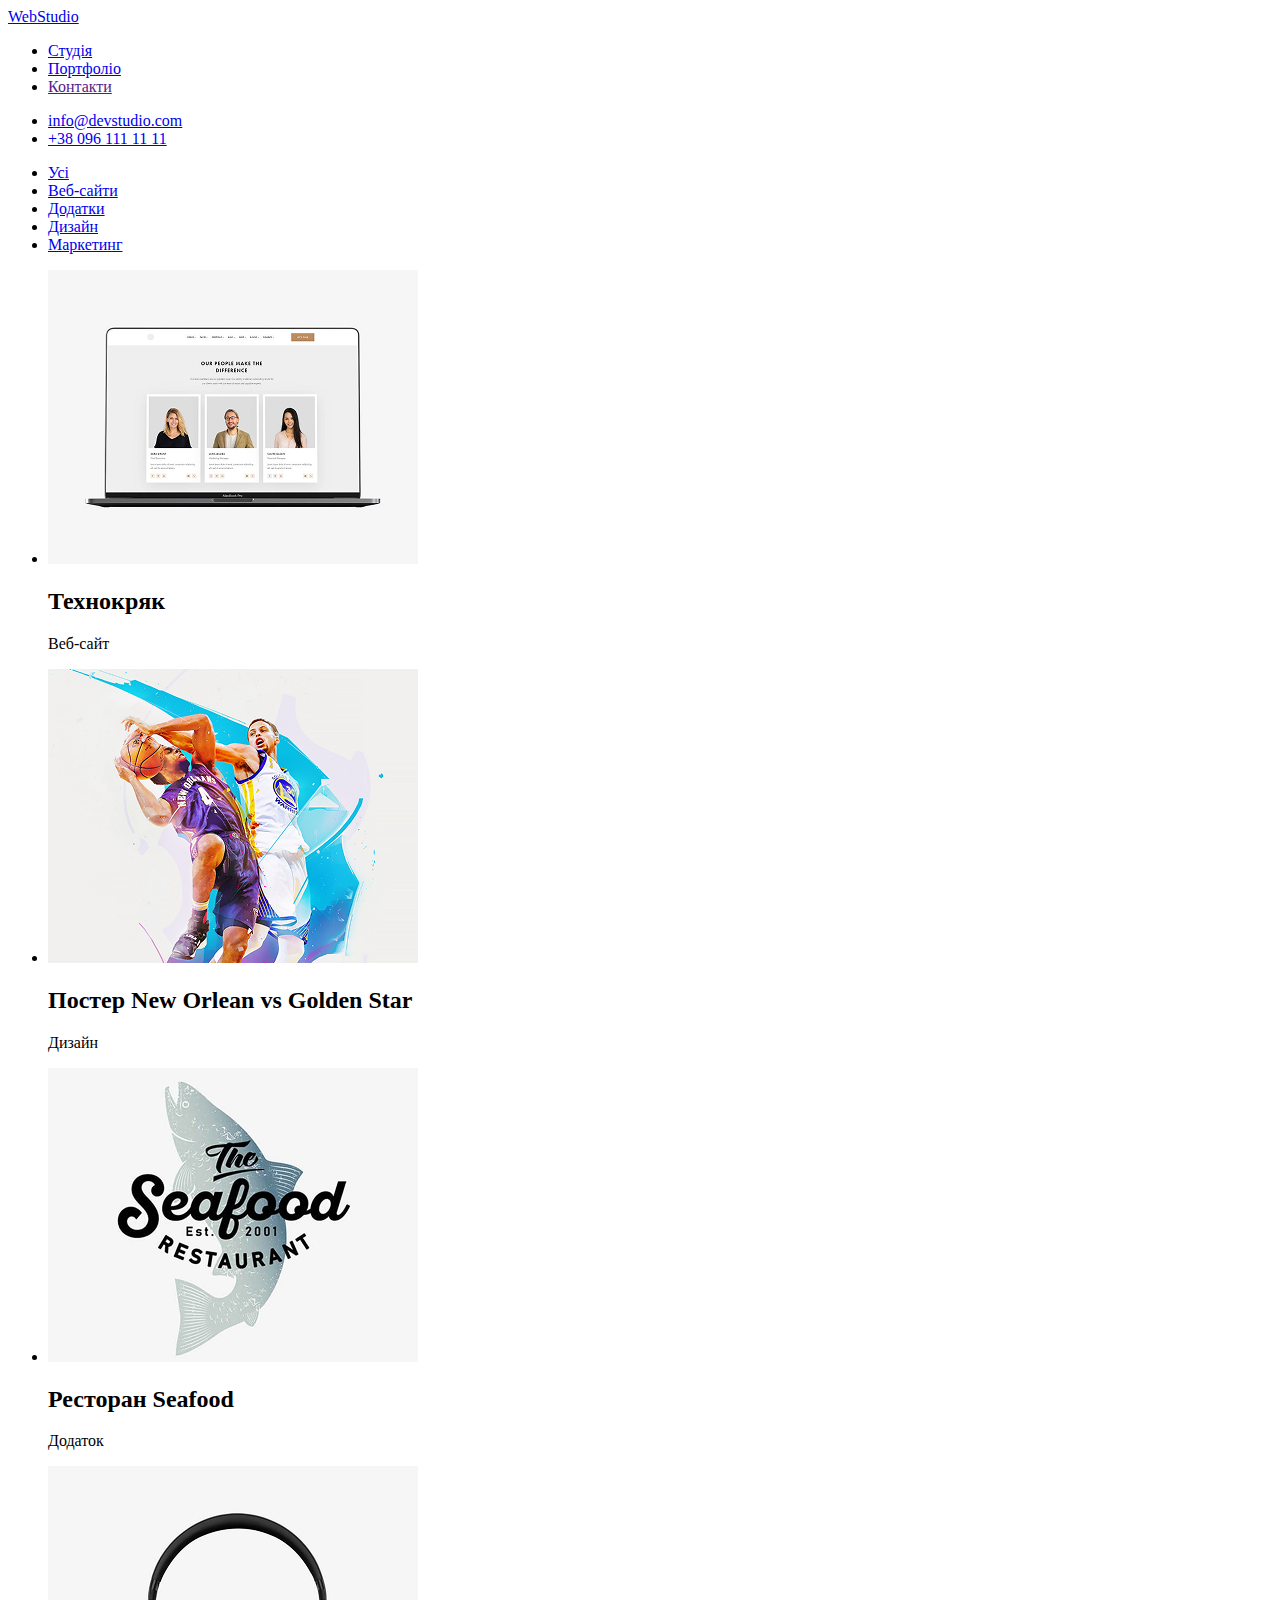
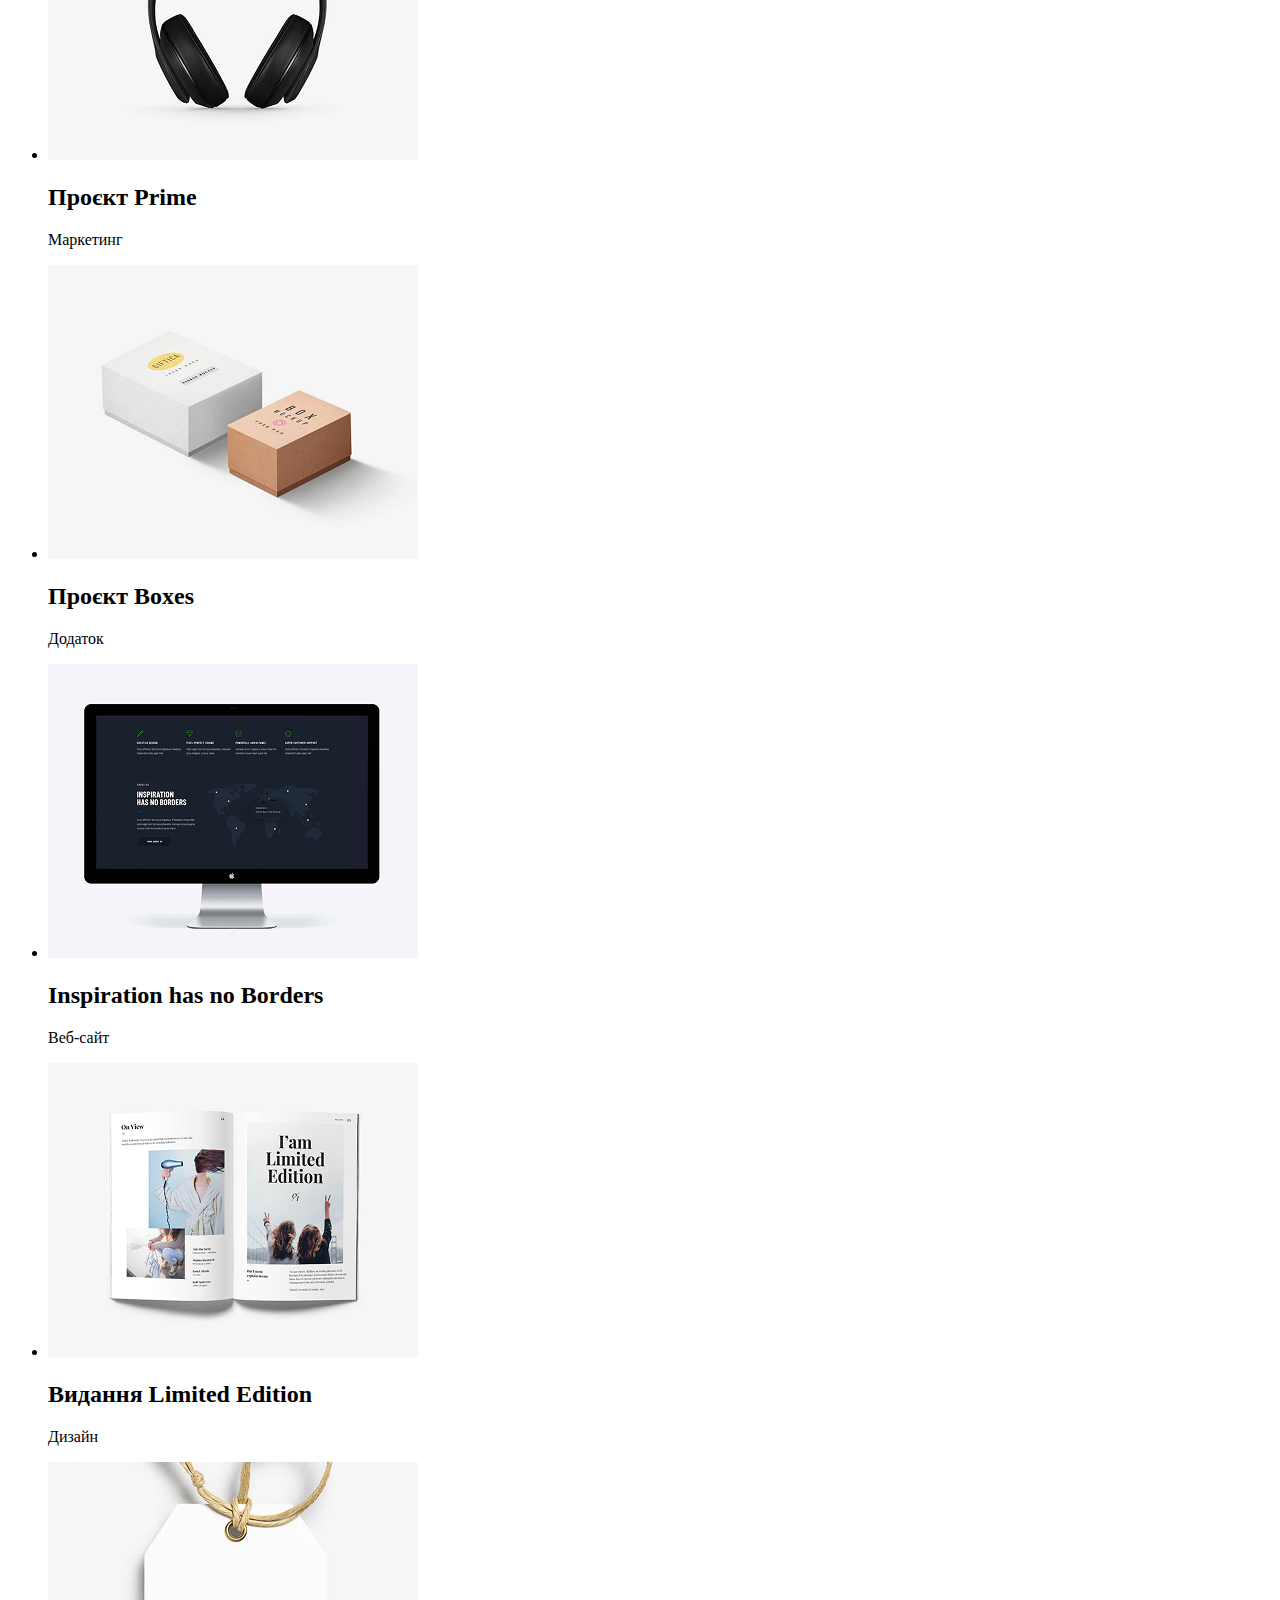
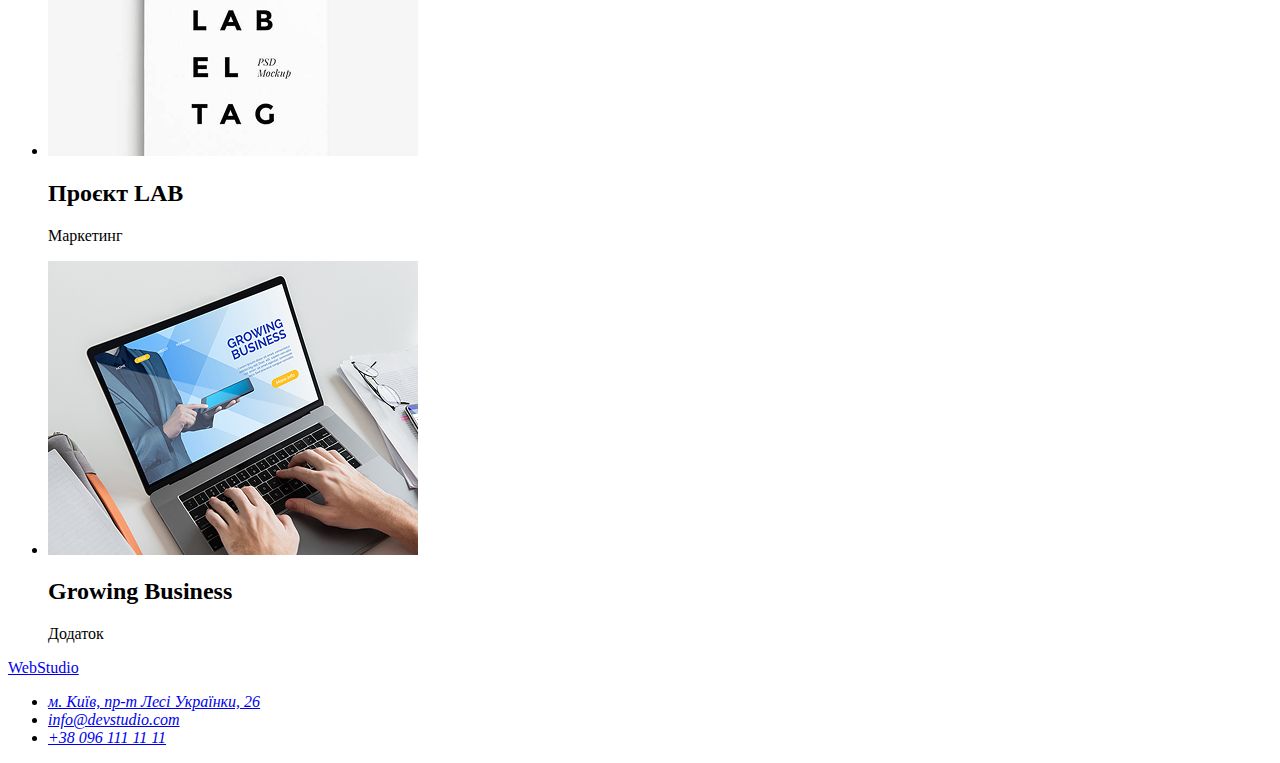
==== pages/portfolio.html @ 809de8f3 "first commit" ====
<!DOCTYPE html>
<html lang="en">
<head>
    <meta charset="UTF-8">
    <meta name="viewport" content="width=device-width, initial-scale=1.0">
    <title>Document</title>
</head>
<body>
    <header>
        <a href="../index.html">WebStudio</a>
        <nav>
        <ul>
            <li><a href="../index.html">Студія</a></li>
            <li><a href="./portfolio.html">Портфоліо</a></li>
            <li><a href="">Контакти</a></li>
        </ul>
        </nav>

        <ul>
            <li><a href="mailto:info@devstudio.com">info@devstudio.com</a></li>
            <li><a href="tel:+380961111111">+38 096 111 11 11</a></li>
            
        </ul>
    </header>

    <main>
        <section>
            <ul>
                <li><a href="#">Усі</a></li>
                <li><a href="#">Веб-сайти</a></li>
                <li><a href="#">Додатки</a></li>
                <li><a href="#">Дизайн</a></li>
                <li><a href="#">Маркетинг</a></li>

            </ul>

            <ul>
                <li>
                    <img src="../img/portfolio1.png" alt="photo">
                    <h2><b>Технокряк</b></h2>
                    <p>Веб-сайт</p>
                </li>

                <li>
                    <img src="../img/portfolio2.png" alt="photo">
                    <h2><b>Постер New Orlean vs Golden Star</b></h2>
                    <p>Дизайн</p>
                </li>

                <li>
                    <img src="../img/portfolio3.png" alt="photo">
                    <h2><b>Ресторан Seafood</b></h2>
                    <p>Додаток</p>
                </li>

                <li>
                    <img src="../img/portfolio4.png" alt="photo">
                    <h2><b>Проєкт Prime</b></h2>
                    <p>Маркетинг</p>
                </li>

                <li>
                    <img src="../img/portfolio5.png" alt="photo">
                    <h2><b>Проєкт Boxes</b></h2>
                    <p>Додаток</p>
                </li>

                <li>
                    <img src="../img/portfolio6.png" alt="photo">
                    <h2><b>Inspiration has no Borders</b></h2>
                    <p>Веб-сайт</p>
                </li>

                <li>
                    <img src="../img/portfolio7.png" alt="photo">
                    <h2><b>Видання Limited Edition</b></h2>
                    <p>Дизайн</p>
                </li>

                <li>
                    <img src="../img/portfolio8.png" alt="photo">
                    <h2><b>Проєкт LAB</b></h2>
                    <p>Маркетинг</p>
                </li>

                <li>
                    <img src="../img/portfolio9.png" alt="photo">
                    <h2><b>Growing Business</b></h2>
                    <p>Додаток</p>
                </li>
            </ul>
        </section>
    </main>

    <footer>
        <a href="../index.html">WebStudio</a>

    <address>
        <ul>
            <li><a target="_blank" href="https://www.google.com/maps/place/%D0%B1%D1%83%D0%BB.+%D0%9B%D0%B5%D1%81%D0%B8+%D0%A3%D0%BA%D1%80%D0%B0%D0%B8%D0%BD%D0%BA%D0%B8,+26,+%D0%9A%D0%B8%D0%B5%D0%B2,+02000/@50.4728014,30.4060492,12z/data=!4m10!1m2!2m1!1z0LwuINCa0LjRl9CyLCDQv9GALdGCINCb0LXRgdGWINCj0LrRgNCw0ZfQvdC60LgsIDI2!3m6!1s0x40d4cf0e033ecbe9:0x57a4dffefec77da0!8m2!3d50.4265807!4d30.5383858!15sCjPQvC4g0JrQuNGX0LIsINC_0YAt0YIg0JvQtdGB0ZYg0KPQutGA0LDRl9C90LrQuCwgMjaSARFjb21wb3VuZF9idWlsZGluZ-ABAA!16s%2Fg%2F1tctq5jv?entry=ttu&g_ep=EgoyMDI1MDIwOS4wIKXMDSoASAFQAw%3D%3D">м. Київ, пр-т Лесі Українки, 26</a></li>

            <li><a href="mailto:info@devstudio.com">info@devstudio.com</a></li>

            <li><a href="tel:+380961111111">+38 096 111 11 11</a></li>
        </ul>
    </address>
    </footer>
</html>
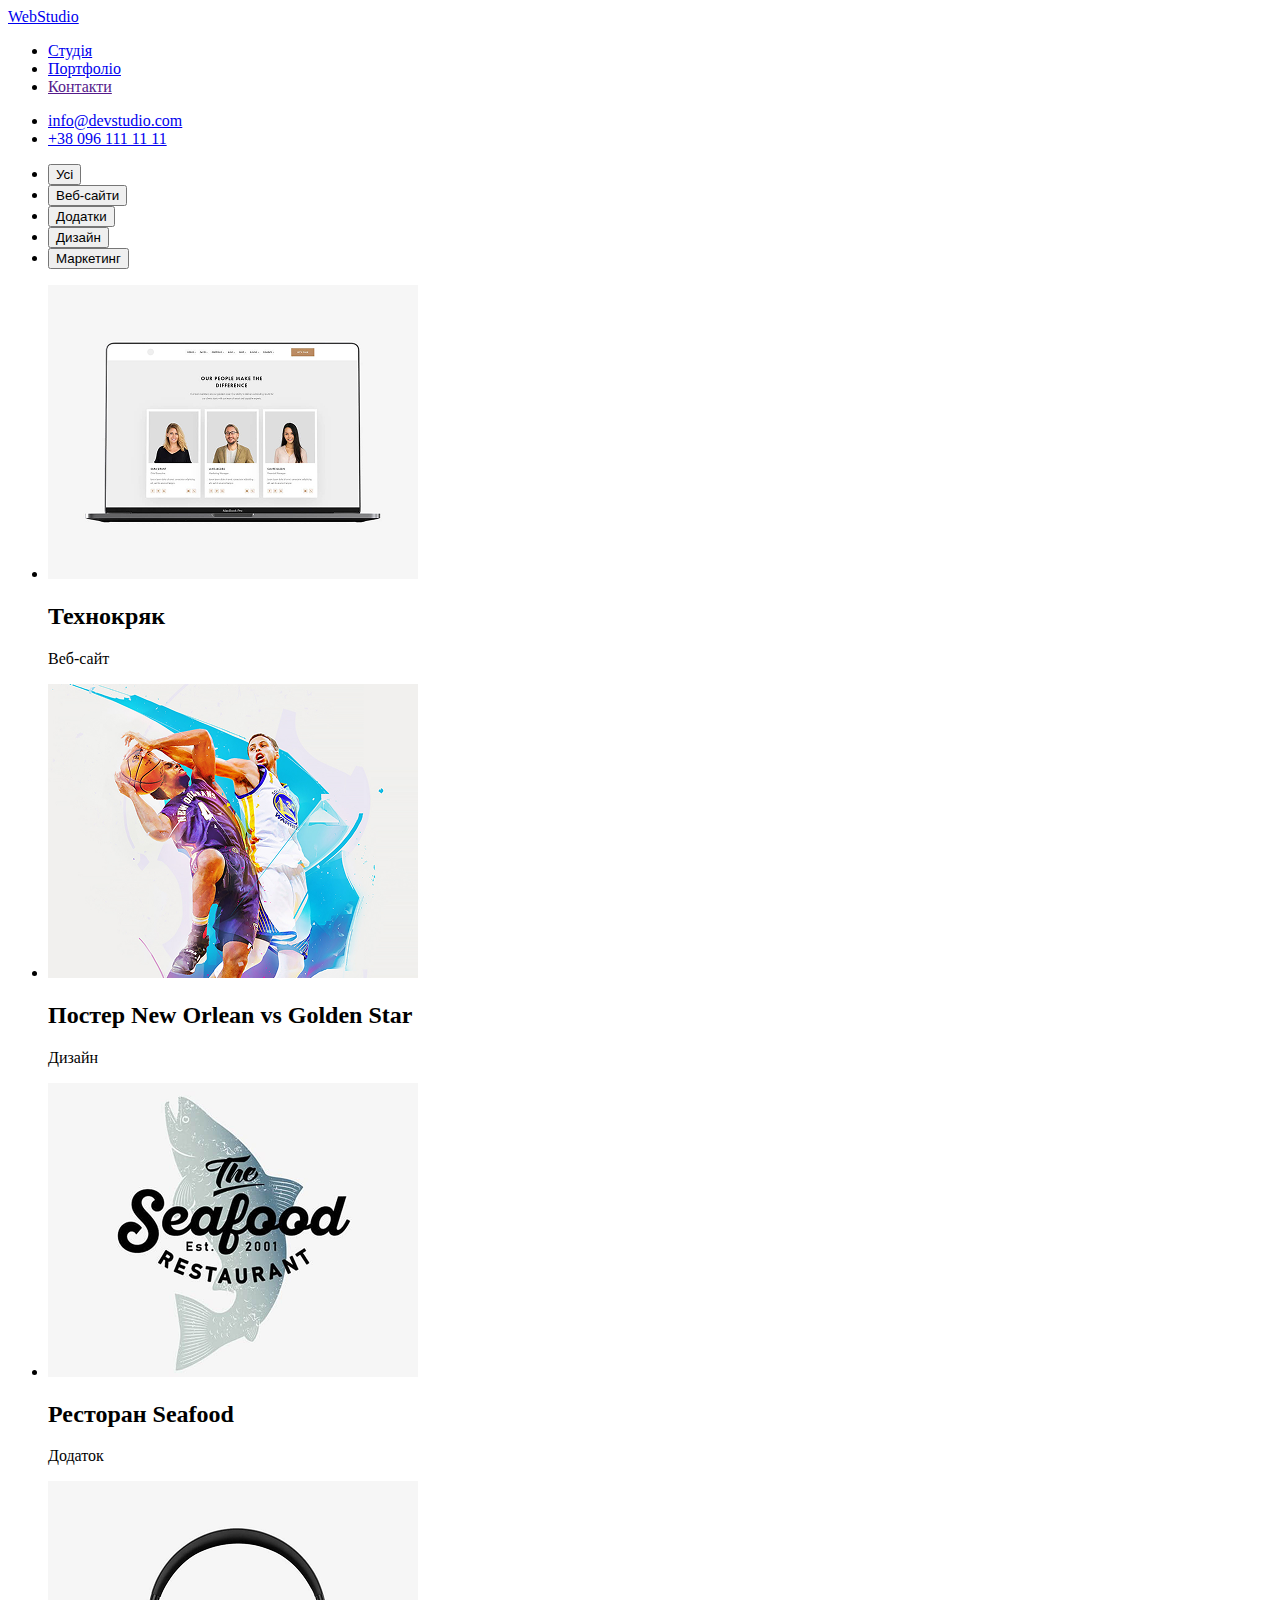
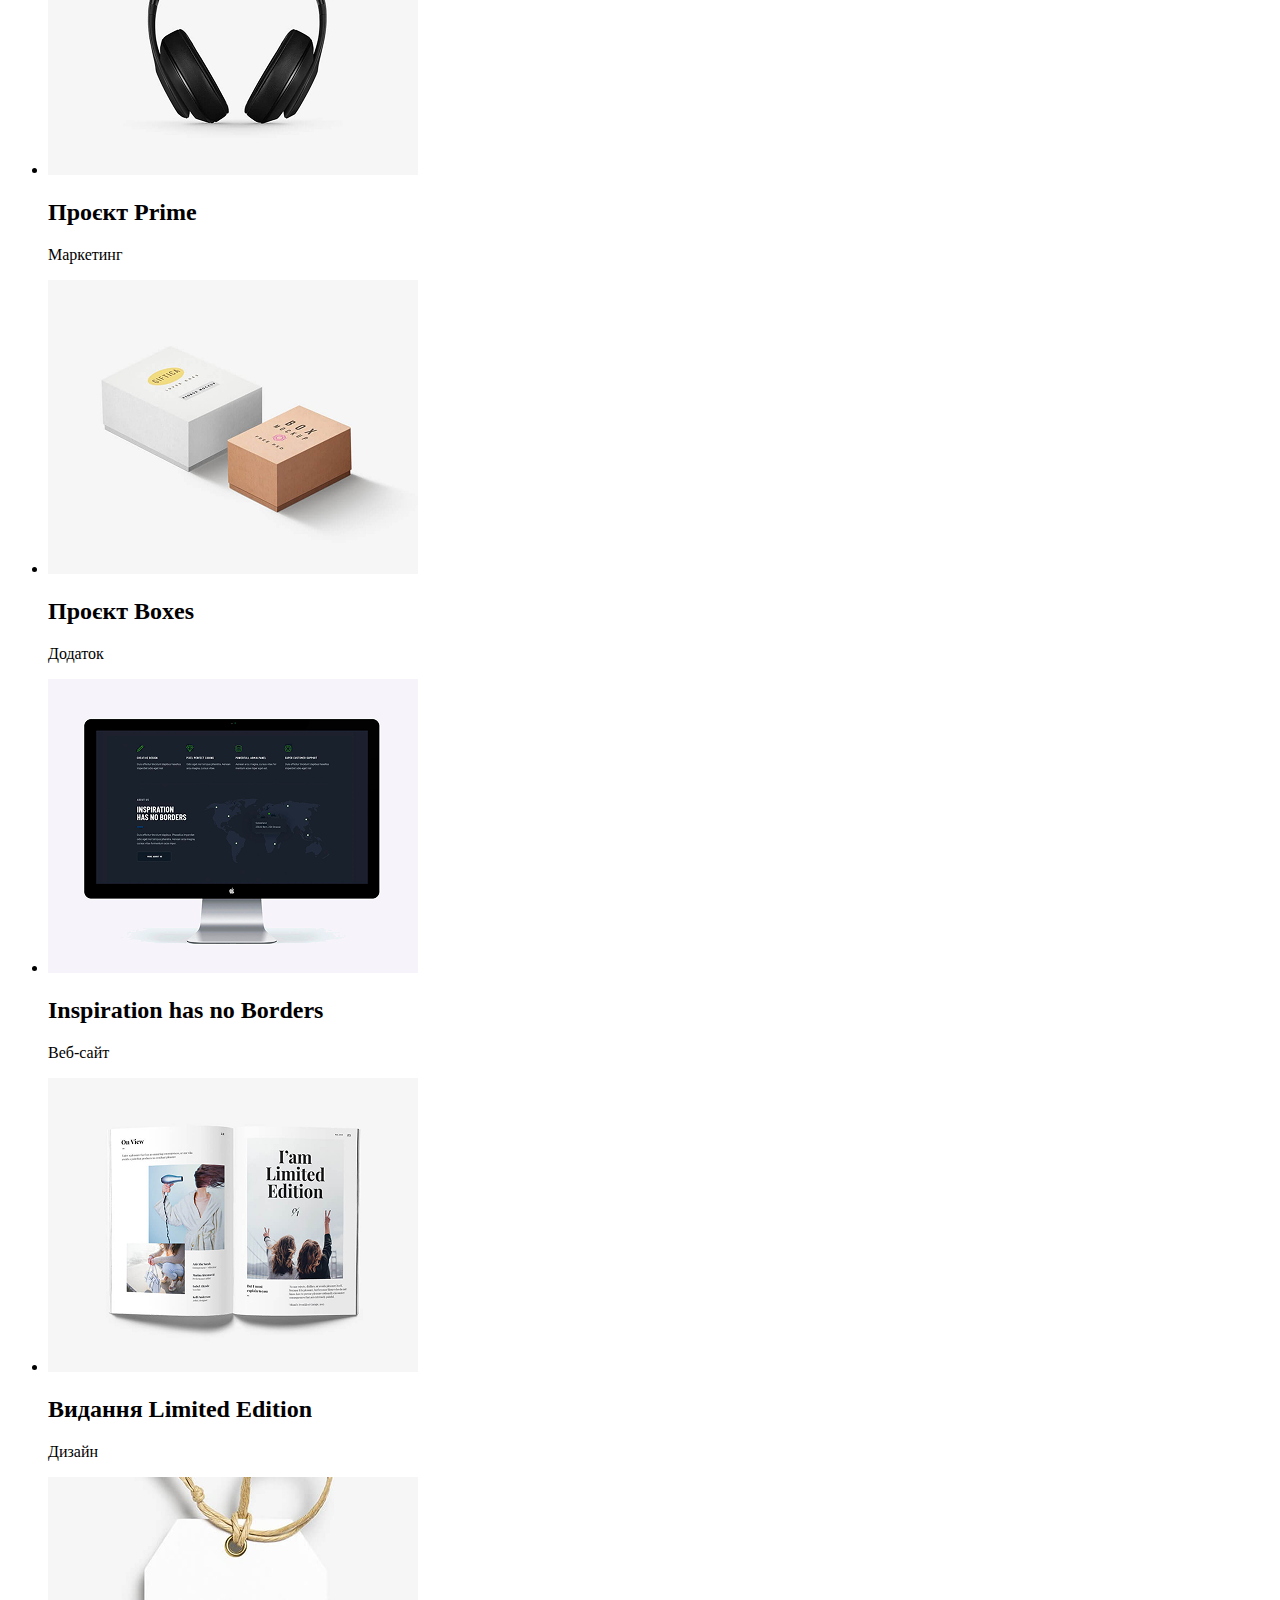
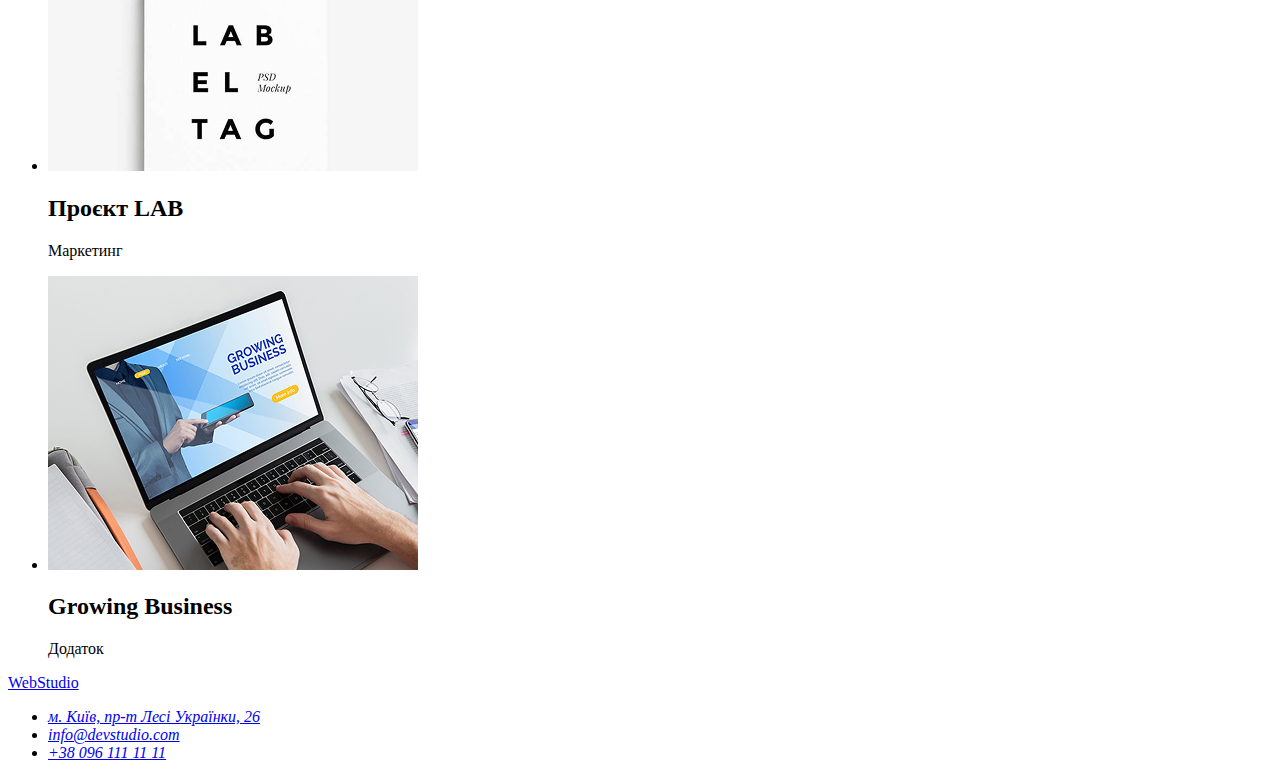
==== commit 59e94cff: "first commit" ====
--- a/pages/portfolio.html
+++ b/pages/portfolio.html
@@ -26,11 +26,12 @@
     <main>
         <section>
             <ul>
-                <li><a href="#">Усі</a></li>
-                <li><a href="#">Веб-сайти</a></li>
-                <li><a href="#">Додатки</a></li>
-                <li><a href="#">Дизайн</a></li>
-                <li><a href="#">Маркетинг</a></li>
+                <li><button type="button">Усі</button></li>
+                <li><button type="button">Веб-сайти</button></li>
+                <li><button type="button">Додатки</button></li>
+                <li><button type="button">Дизайн</button></li>
+                <li><button type="button">Маркетинг</button></li>
+               
 
             </ul>
 
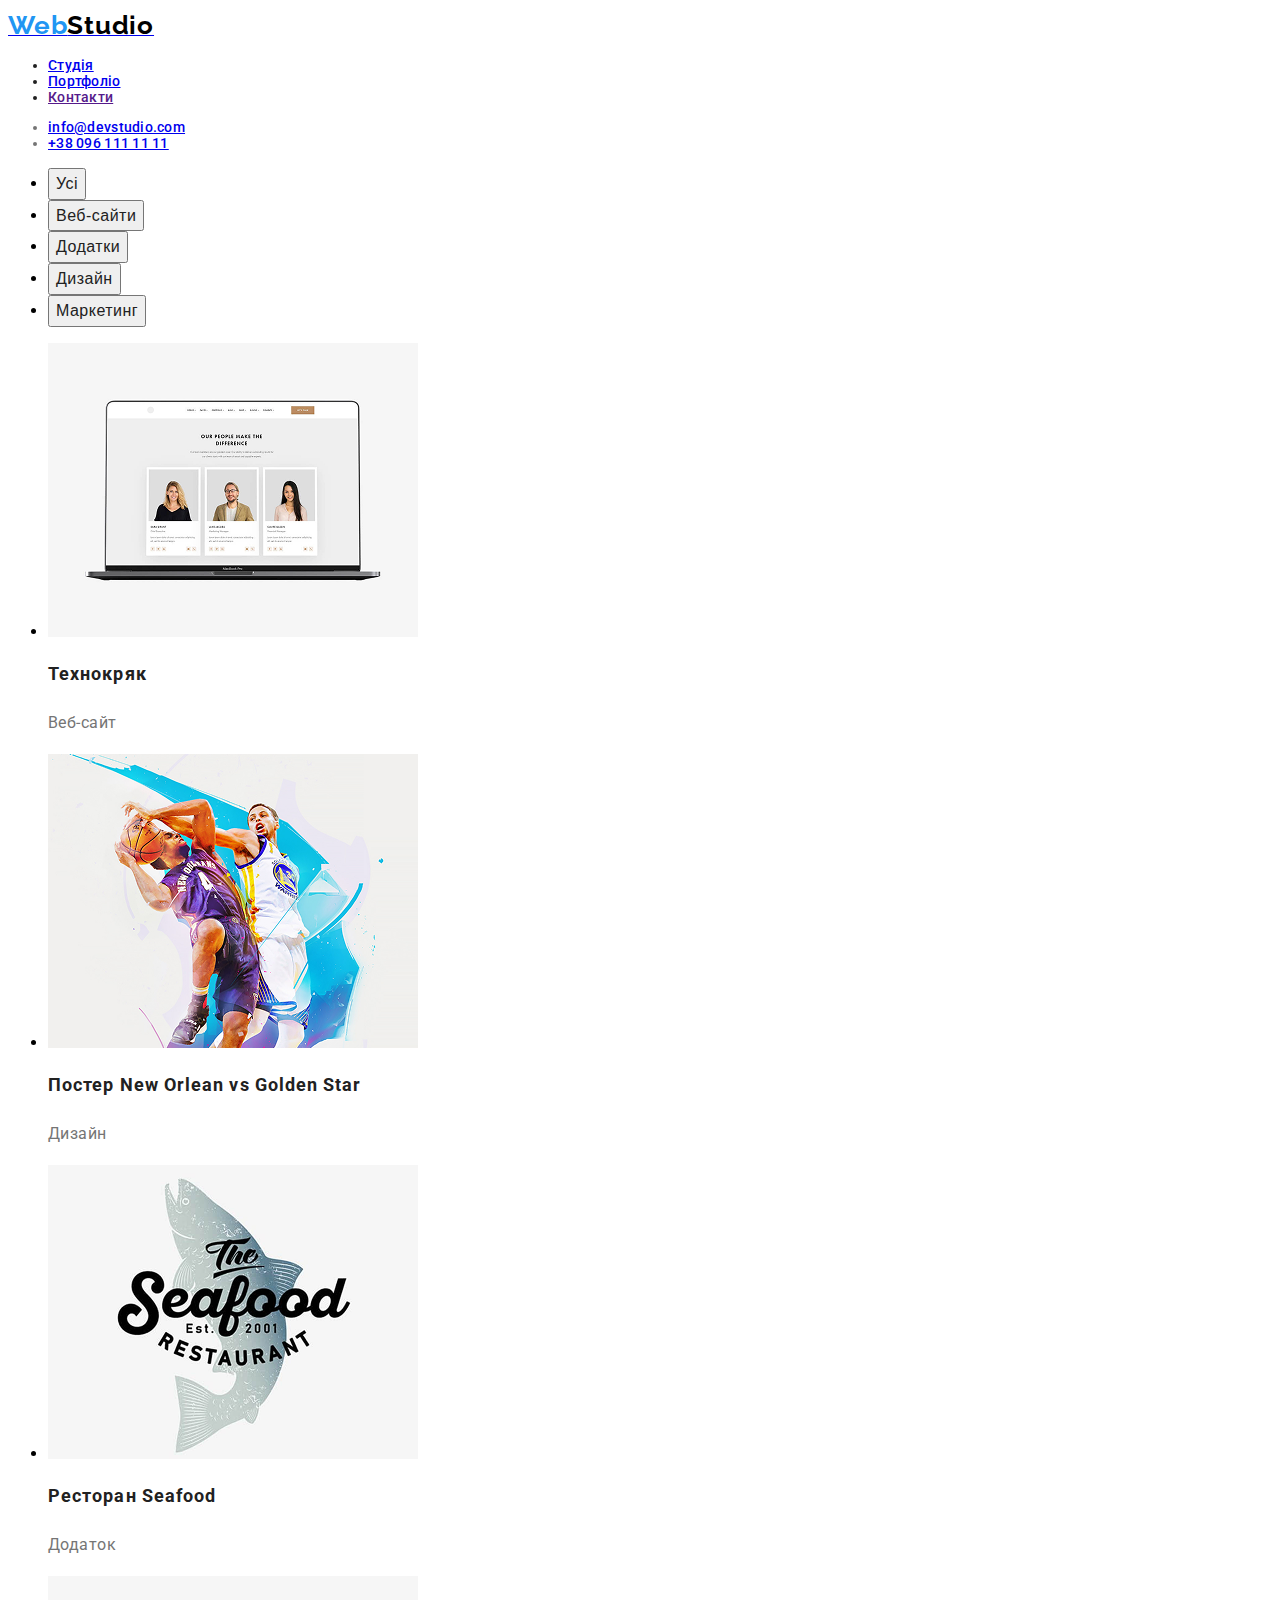
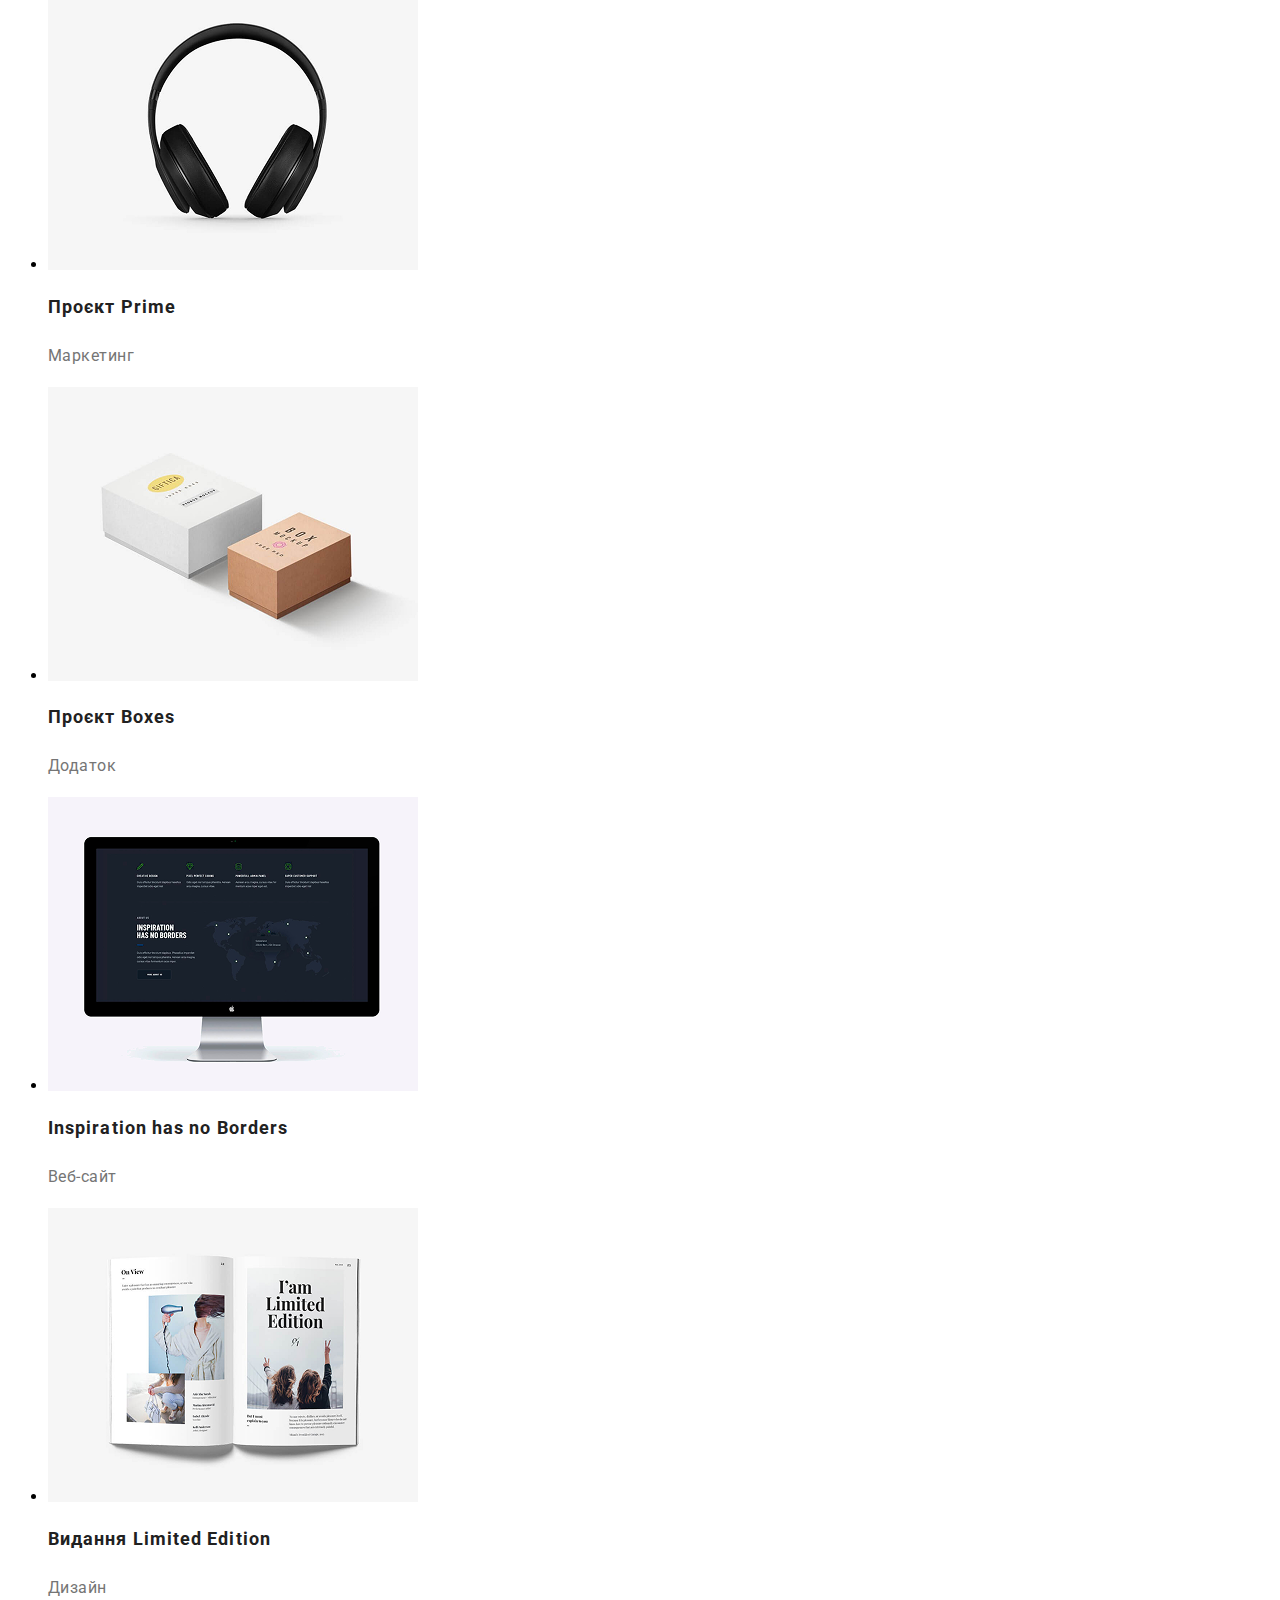
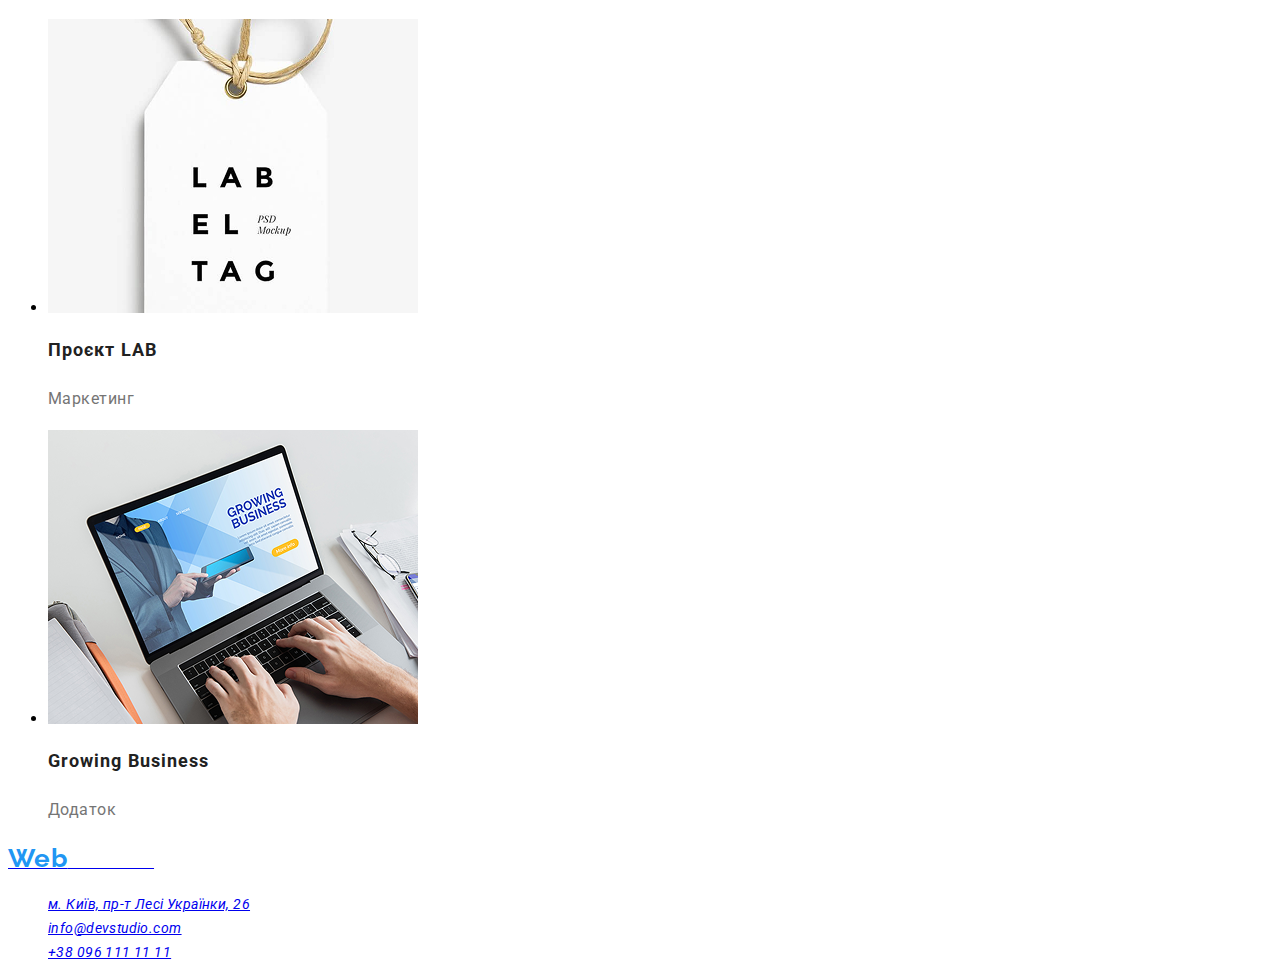
==== commit 88a1758b: "text style" ====
--- a/pages/portfolio.html
+++ b/pages/portfolio.html
@@ -4,105 +4,109 @@
     <meta charset="UTF-8">
     <meta name="viewport" content="width=device-width, initial-scale=1.0">
     <title>Document</title>
+    <link rel="preconnect" href="https://fonts.googleapis.com">
+    <link rel="preconnect" href="https://fonts.gstatic.com" crossorigin>
+    <link href="https://fonts.googleapis.com/css2?family=Raleway:ital,wght@0,100..900;1,100..900&family=Roboto:ital,wght@0,100..900;1,100..900&display=swap" rel="stylesheet">
+    <link rel="stylesheet" href="../css/styles.css">
 </head>
 <body>
-    <header>
-        <a href="../index.html">WebStudio</a>
-        <nav>
-        <ul>
-            <li><a href="../index.html">Студія</a></li>
-            <li><a href="./portfolio.html">Портфоліо</a></li>
-            <li><a href="">Контакти</a></li>
+    <header class="header">
+        <a class="header-logo" href="../index.html"><span class="logo-first">Web</span><span class="logo-second">Studio</span></a>
+        <nav class="header-nav">
+        <ul class="header-nav-list">
+            <li class="header-nav-item"><a class="header-nav-link" href="../index.html">Студія</a></li>
+            <li class="header-nav-item"><a class="header-nav-link" href="./portfolio.html">Портфоліо</a></li>
+            <li class="header-nav-item"><a class="header-nav-link" href="">Контакти</a></li>
         </ul>
         </nav>
 
-        <ul>
-            <li><a href="mailto:info@devstudio.com">info@devstudio.com</a></li>
-            <li><a href="tel:+380961111111">+38 096 111 11 11</a></li>
+        <ul class="header-list">
+            <li class="header-item"><a class="header-link" href="mailto:info@devstudio.com">info@devstudio.com</a></li>
+            <li class="header-item"><a class="header-link" href="tel:+380961111111">+38 096 111 11 11</a></li>
             
         </ul>
     </header>
 
-    <main>
-        <section>
-            <ul>
-                <li><button type="button">Усі</button></li>
-                <li><button type="button">Веб-сайти</button></li>
-                <li><button type="button">Додатки</button></li>
-                <li><button type="button">Дизайн</button></li>
-                <li><button type="button">Маркетинг</button></li>
+    <main class="main">
+        <section class="filters">
+            <ul class="filters-list">
+                <li class="filters-item"><button class="filters-btn" type="button">Усі</button></li>
+                <li class="filters-item"><button class="filters-btn" type="button">Веб-сайти</button></li>
+                <li class="filters-item"><button class="filters-btn" type="button">Додатки</button></li>
+                <li class="filters-item"><button class="filters-btn" type="button">Дизайн</button></li>
+                <li class="filters-item"><button class="filters-btn" type="button">Маркетинг</button></li>
                
 
             </ul>
 
-            <ul>
-                <li>
-                    <img src="../img/portfolio1.png" alt="photo">
-                    <h2><b>Технокряк</b></h2>
-                    <p>Веб-сайт</p>
+            <ul class="filters-list">
+                <li class="filters-item">
+                    <img class="filters-img" src="../img/portfolio1.png" alt="photo">
+                    <h2 class="filters-title">Технокряк</h2>
+                    <p class="filters-text">Веб-сайт</p>
                 </li>
 
-                <li>
-                    <img src="../img/portfolio2.png" alt="photo">
-                    <h2><b>Постер New Orlean vs Golden Star</b></h2>
-                    <p>Дизайн</p>
+                <li class="filters-item">
+                    <img class="filters-img" src="../img/portfolio2.png" alt="photo">
+                    <h2 class="filters-title">Постер New Orlean vs Golden Star</h2>
+                    <p class="filters-text">Дизайн</p>
                 </li>
 
-                <li>
-                    <img src="../img/portfolio3.png" alt="photo">
-                    <h2><b>Ресторан Seafood</b></h2>
-                    <p>Додаток</p>
+                <li class="filters-item">
+                    <img class="filters-img" src="../img/portfolio3.png" alt="photo">
+                    <h2 class="filters-title">Ресторан Seafood</h2>
+                    <p class="filters-text">Додаток</p>
                 </li>
 
-                <li>
-                    <img src="../img/portfolio4.png" alt="photo">
-                    <h2><b>Проєкт Prime</b></h2>
-                    <p>Маркетинг</p>
+                <li class="filters-item">
+                    <img class="filters-img" src="../img/portfolio4.png" alt="photo">
+                    <h2 class="filters-title">Проєкт Prime</h2>
+                    <p class="filters-text">Маркетинг</p>
                 </li>
 
-                <li>
-                    <img src="../img/portfolio5.png" alt="photo">
-                    <h2><b>Проєкт Boxes</b></h2>
-                    <p>Додаток</p>
+                <li class="filters-item">
+                    <img class="filters-img" src="../img/portfolio5.png" alt="photo">
+                    <h2 class="filters-title">Проєкт Boxes</h2>
+                    <p class="filters-text">Додаток</p>
                 </li>
 
-                <li>
-                    <img src="../img/portfolio6.png" alt="photo">
-                    <h2><b>Inspiration has no Borders</b></h2>
-                    <p>Веб-сайт</p>
+                <li class="filters-item">
+                    <img class="filters-img" src="../img/portfolio6.png" alt="photo">
+                    <h2 class="filters-title">Inspiration has no Borders</h2>
+                    <p class="filters-text">Веб-сайт</p>
                 </li>
 
-                <li>
-                    <img src="../img/portfolio7.png" alt="photo">
-                    <h2><b>Видання Limited Edition</b></h2>
-                    <p>Дизайн</p>
+                <li class="filters-item">
+                    <img class="filters-img" src="../img/portfolio7.png" alt="photo">
+                    <h2 class="filters-title">Видання Limited Edition</h2>
+                    <p class="filters-text">Дизайн</p>
                 </li>
 
-                <li>
-                    <img src="../img/portfolio8.png" alt="photo">
-                    <h2><b>Проєкт LAB</b></h2>
-                    <p>Маркетинг</p>
+                <li class="filters-item">
+                    <img class="filters-img" src="../img/portfolio8.png" alt="photo">
+                    <h2 class="filters-title">Проєкт LAB</h2>
+                    <p class="filters-text">Маркетинг</p>
                 </li>
 
-                <li>
-                    <img src="../img/portfolio9.png" alt="photo">
-                    <h2><b>Growing Business</b></h2>
-                    <p>Додаток</p>
+                <li class="filters-item">
+                    <img class="filters-img" src="../img/portfolio9.png" alt="photo">
+                    <h2 class="filters-title">Growing Business</h2>
+                    <p class="filters-text">Додаток</p>
                 </li>
             </ul>
         </section>
     </main>
 
-    <footer>
-        <a href="../index.html">WebStudio</a>
+    <footer class="footer">
+        <a class="footer-logo" href="../index.html"><span class="logo-first">Web</span><span class="logo-second-footer">Studio</span></a>
 
-    <address>
-        <ul>
-            <li><a target="_blank" href="https://www.google.com/maps/place/%D0%B1%D1%83%D0%BB.+%D0%9B%D0%B5%D1%81%D0%B8+%D0%A3%D0%BA%D1%80%D0%B0%D0%B8%D0%BD%D0%BA%D0%B8,+26,+%D0%9A%D0%B8%D0%B5%D0%B2,+02000/@50.4728014,30.4060492,12z/data=!4m10!1m2!2m1!1z0LwuINCa0LjRl9CyLCDQv9GALdGCINCb0LXRgdGWINCj0LrRgNCw0ZfQvdC60LgsIDI2!3m6!1s0x40d4cf0e033ecbe9:0x57a4dffefec77da0!8m2!3d50.4265807!4d30.5383858!15sCjPQvC4g0JrQuNGX0LIsINC_0YAt0YIg0JvQtdGB0ZYg0KPQutGA0LDRl9C90LrQuCwgMjaSARFjb21wb3VuZF9idWlsZGluZ-ABAA!16s%2Fg%2F1tctq5jv?entry=ttu&g_ep=EgoyMDI1MDIwOS4wIKXMDSoASAFQAw%3D%3D">м. Київ, пр-т Лесі Українки, 26</a></li>
+    <address class="footer-contact">
+        <ul class="footer-list">
+            <li class="footer-item"><a class="footer-link" target="_blank" href="https://www.google.com/maps/place/%D0%B1%D1%83%D0%BB.+%D0%9B%D0%B5%D1%81%D0%B8+%D0%A3%D0%BA%D1%80%D0%B0%D0%B8%D0%BD%D0%BA%D0%B8,+26,+%D0%9A%D0%B8%D0%B5%D0%B2,+02000/@50.4728014,30.4060492,12z/data=!4m10!1m2!2m1!1z0LwuINCa0LjRl9CyLCDQv9GALdGCINCb0LXRgdGWINCj0LrRgNCw0ZfQvdC60LgsIDI2!3m6!1s0x40d4cf0e033ecbe9:0x57a4dffefec77da0!8m2!3d50.4265807!4d30.5383858!15sCjPQvC4g0JrQuNGX0LIsINC_0YAt0YIg0JvQtdGB0ZYg0KPQutGA0LDRl9C90LrQuCwgMjaSARFjb21wb3VuZF9idWlsZGluZ-ABAA!16s%2Fg%2F1tctq5jv?entry=ttu&g_ep=EgoyMDI1MDIwOS4wIKXMDSoASAFQAw%3D%3D">м. Київ, пр-т Лесі Українки, 26</a></li>
 
-            <li><a href="mailto:info@devstudio.com">info@devstudio.com</a></li>
+            <li class="footer-item"><a class="footer-mail" href="mailto:info@devstudio.com">info@devstudio.com</a></li>
 
-            <li><a href="tel:+380961111111">+38 096 111 11 11</a></li>
+            <li class="footer-item"><a class="footer-phone" href="tel:+380961111111">+38 096 111 11 11</a></li>
         </ul>
     </address>
     </footer>
--- a/css/styles.css
+++ b/css/styles.css
@@ -0,0 +1,172 @@
+:root{
+  --accent-color: #2196F3;
+  --logo-color: #000;
+  --text-color:#212121;
+  --desk-color:#757575;
+  --main-color:#FFF;
+  --team-background:#F5F4FA;
+  --footer-contact:rgba(255, 255, 255, 0.60);
+  --footer-background:#2F303A;
+  --portfolio-line:#ECECEC;
+  
+}
+
+body{
+  font-family: Roboto;
+}
+
+.logo-first{
+ color: var(--accent-color);
+font-family: Raleway;
+font-size: 26px;
+font-weight: 700;
+line-height: 1.38;
+letter-spacing: 0.78px;
+}
+
+.logo-second{
+  color: var(--logo-color);
+font-family: Raleway;
+font-size: 26px;
+font-weight: 700;
+line-height: 1.38;
+letter-spacing: 0.78px;
+}
+
+.header-nav-list{
+  color: var(--text-color);
+font-size: 14px;
+font-weight: 500;
+line-height: 1.14;
+letter-spacing: 0.28px;
+}
+
+.header-list{
+color: var(--desk-color);
+font-size: 14px;
+font-weight: 500;
+line-height: 1.14;
+letter-spacing: 0.28px;
+}
+
+.effective-title{
+color: var(--main-color);
+text-align: center;
+font-size: 44px;
+font-weight: 900;
+line-height: 1.36; /* 136.364% */
+letter-spacing: 2.64px;
+text-transform: uppercase;
+}
+
+.effective-btn{
+  color: var(--main-color);
+  text-align: center;
+  font-size: 16px;
+  font-weight: 700;
+  line-height: 1.87; /* 187.5% */
+  letter-spacing: 0.96px;
+}
+
+.features-title{
+  color: var(--text-color);
+font-size: 14px;
+font-weight: 700;
+line-height: 1.14;
+letter-spacing: 0.42px;
+text-transform: uppercase;
+}
+
+.features-text{
+  color: var(--desk-color);
+font-size: 14px;
+font-weight: 400;
+line-height: 1.71; /* 171.429% */
+letter-spacing: 0.42px;
+}
+
+.activity-title{
+  color: var(--text-color);
+text-align: center;
+font-size: 36px;
+font-weight: 700;
+line-height: 1.16;
+letter-spacing: 1.08px;
+}
+
+.team-title{
+  color: var(--text-color);
+text-align: center;
+font-size: 36px;
+font-weight: 700;
+line-height: 1.16;
+letter-spacing: 1.08px;
+}
+
+.team-subtitle{
+  color: var(--text-color);
+  text-align: center;
+  font-size: 16px;
+  font-weight: 500;
+  line-height: 1.18;
+  letter-spacing: 0.48px;  
+}
+
+.team-text{
+  color: var(--desk-color);
+text-align: center;
+font-size: 16px;
+font-weight: 400;
+line-height: 1.18;
+letter-spacing: 0.48px;
+}
+
+.footer-item:first-child{
+  color: var(--main-color);
+  font-size: 14px;
+  font-weight: 400;
+  line-height: 1.71; /* 171.429% */
+  letter-spacing: 0.42px;  
+}
+
+.footer-item{
+  color: var(--footer-contact);
+  font-size: 14px;
+  font-weight: 400;
+  line-height: 1.71; /* 171.429% */
+  letter-spacing: 0.42px;  
+}
+
+.logo-second-footer{
+  color: var(--main-color);
+  font-family: Raleway;
+  font-size: 26px;
+  font-weight: 700;
+  line-height: 1.38;
+  letter-spacing: 0.78px;  
+}
+
+.filters-btn{
+  color: var(--text-color);
+  text-align: center;
+  font-size: 16px;
+  font-weight: 500;
+  line-height: 1.62; /* 162.5% */
+  letter-spacing: 0.48px;  
+}
+
+.filters-title{
+  color: var(--text-color);
+  font-size: 18px;
+  font-weight: 700;
+  line-height: 2; /* 200% */
+  letter-spacing: 1.08px;  
+}
+
+.filters-text{
+  color: var(--desk-color);
+  font-size: 16px;
+  font-weight: 400;
+  line-height: 1.87; /* 187.5% */
+  letter-spacing: 0.48px;
+}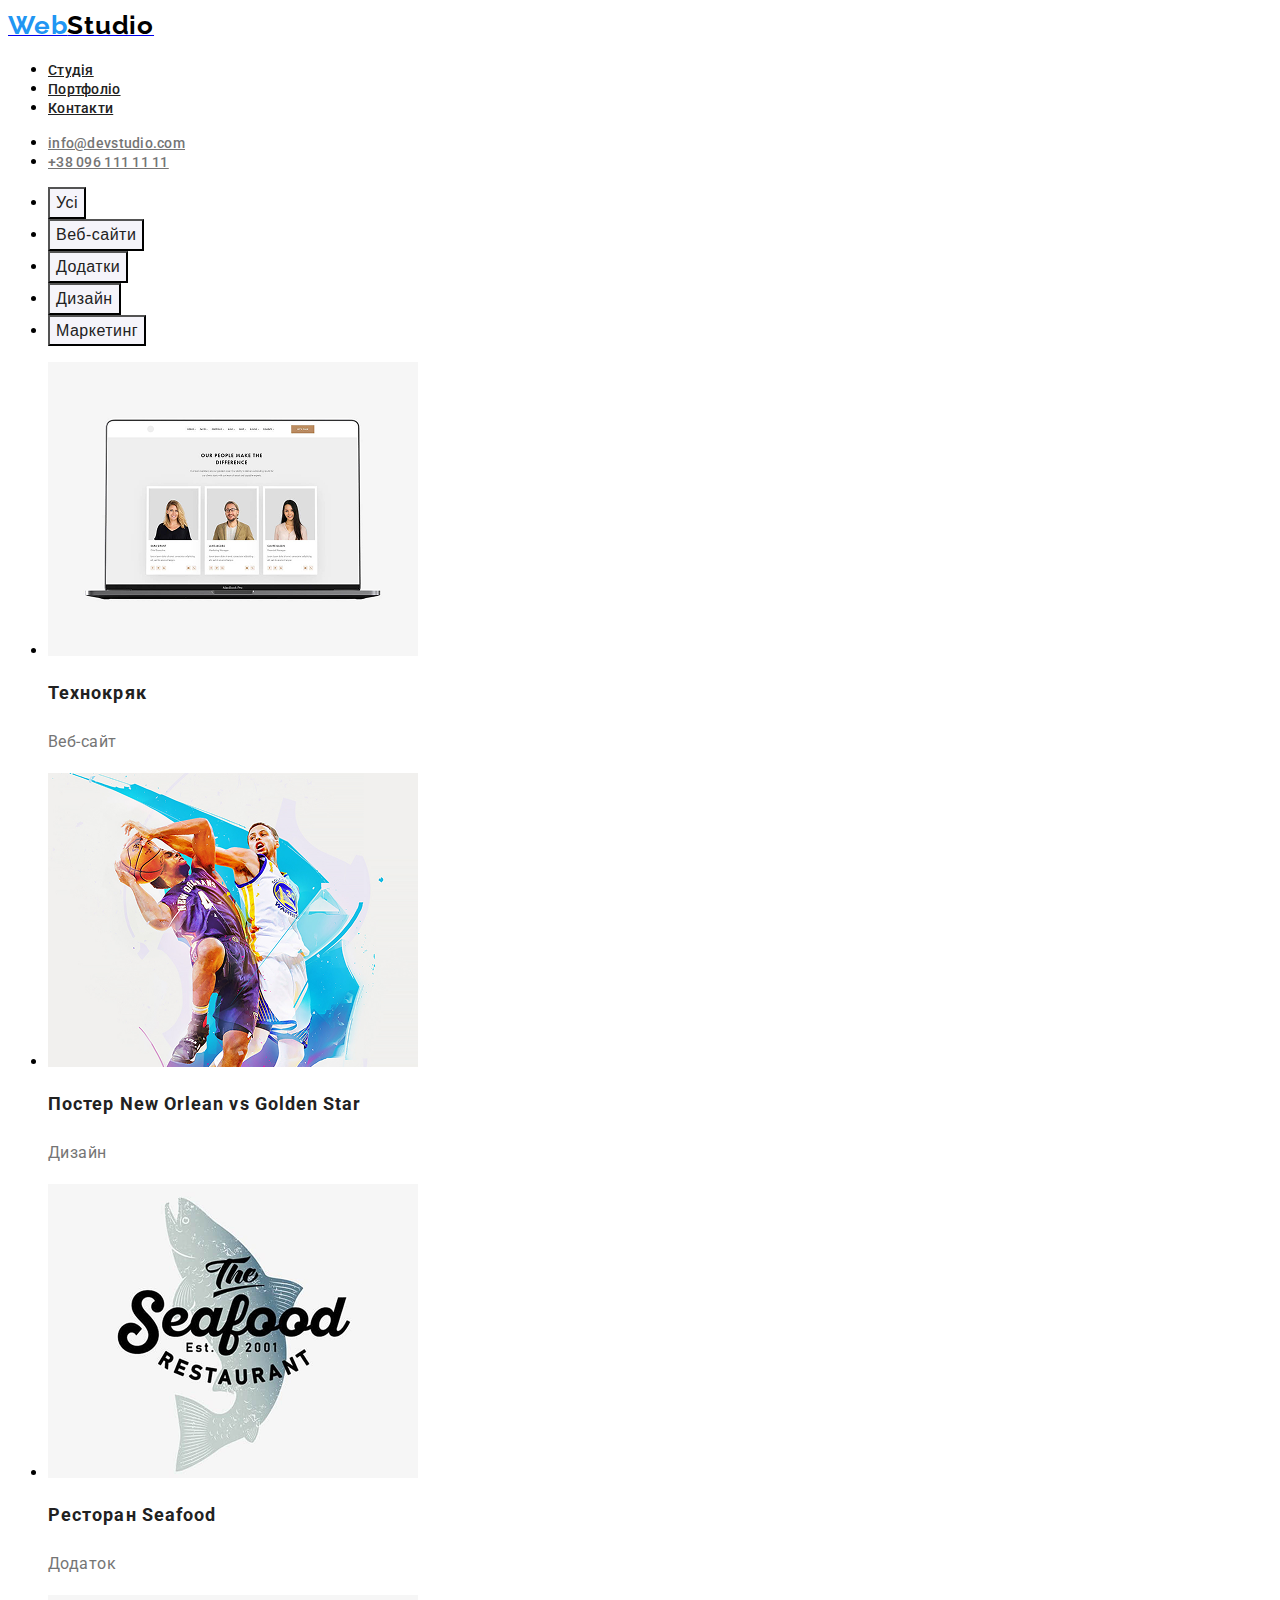
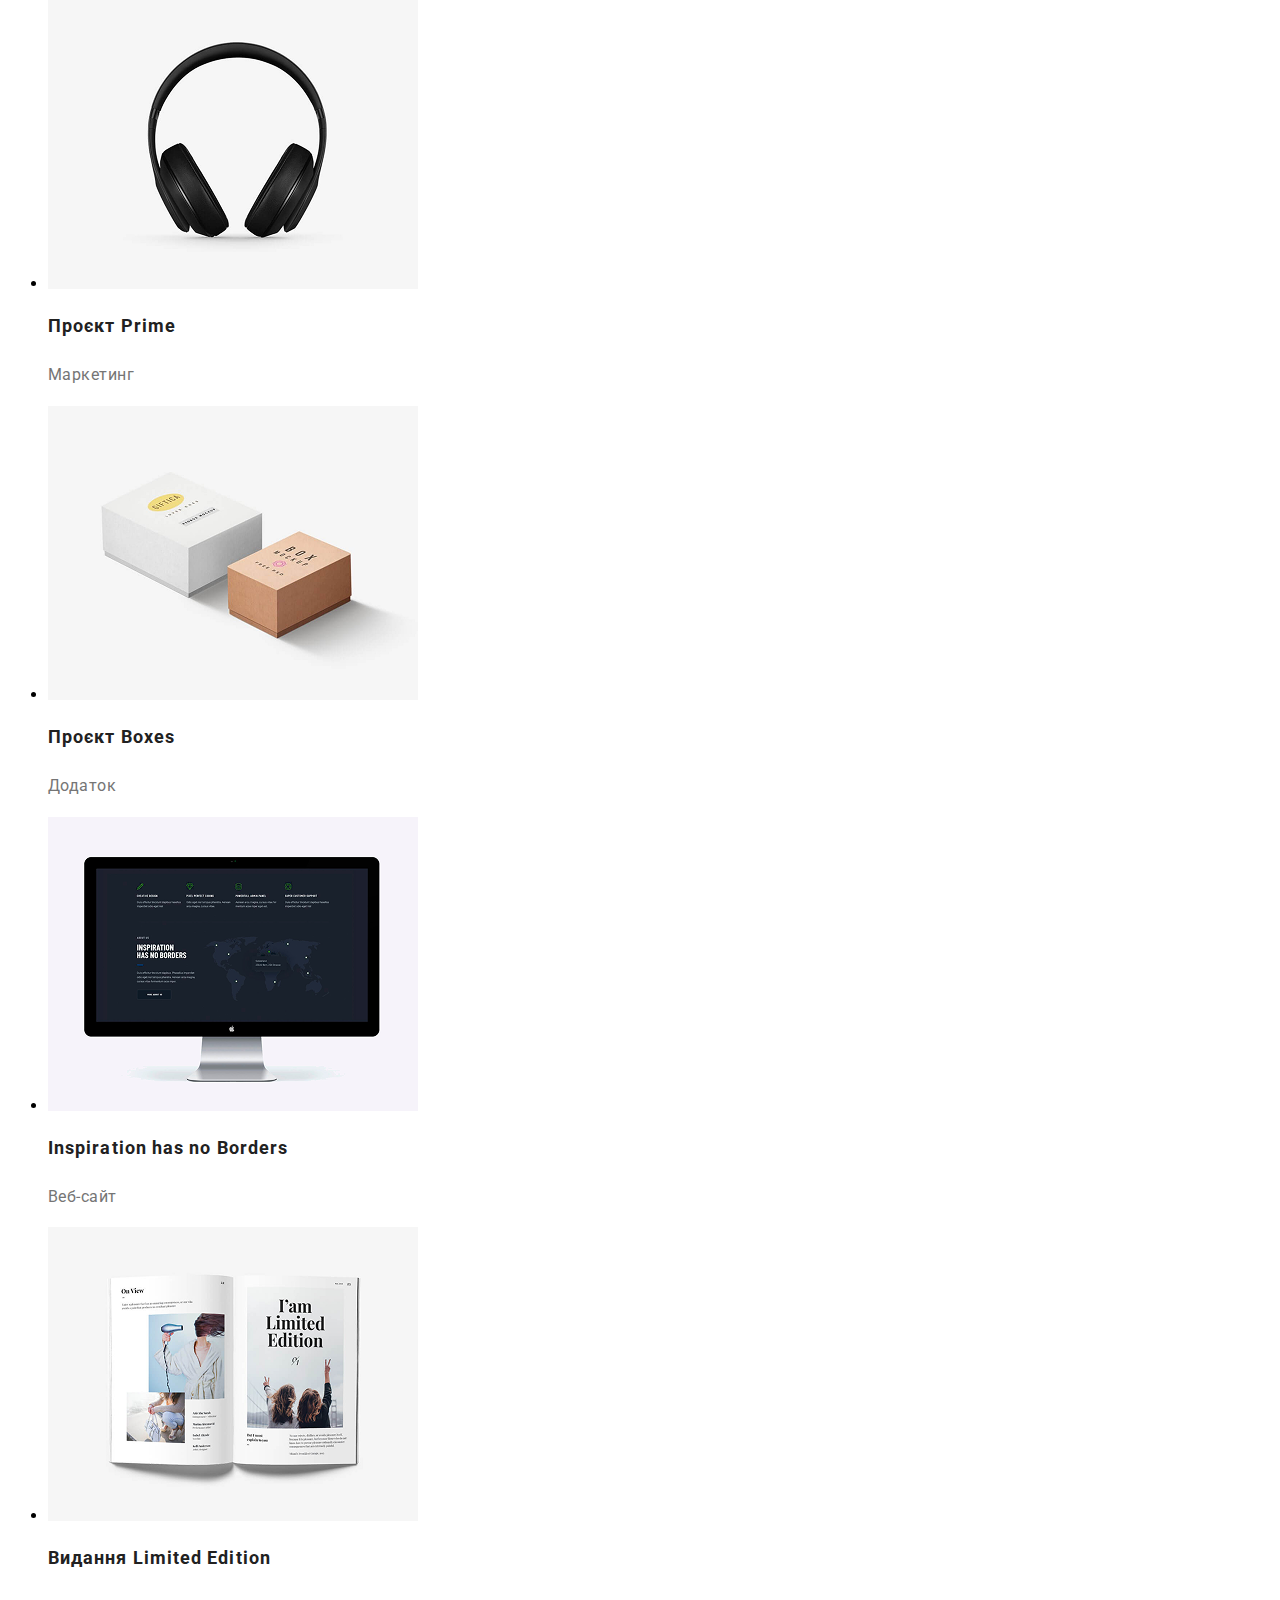
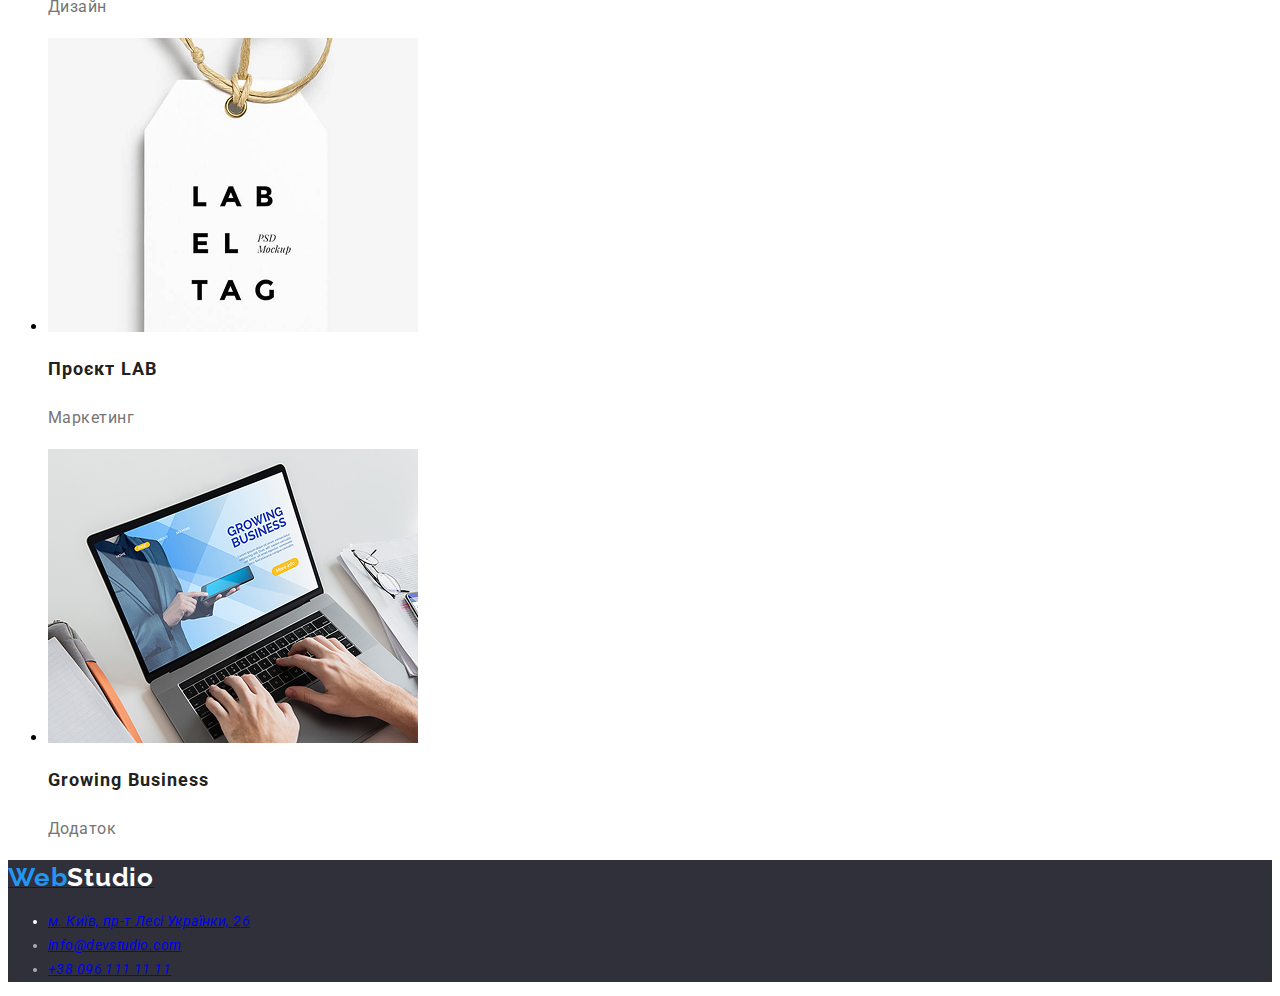
==== commit a13080a1: "text style" ====
--- a/pages/portfolio.html
+++ b/pages/portfolio.html
@@ -13,16 +13,16 @@
     <header class="header">
         <a class="header-logo" href="../index.html"><span class="logo-first">Web</span><span class="logo-second">Studio</span></a>
         <nav class="header-nav">
-        <ul class="header-nav-list">
-            <li class="header-nav-item"><a class="header-nav-link" href="../index.html">Студія</a></li>
-            <li class="header-nav-item"><a class="header-nav-link" href="./portfolio.html">Портфоліо</a></li>
-            <li class="header-nav-item"><a class="header-nav-link" href="">Контакти</a></li>
+        <ul class="header-list">
+            <li class="header-item"><a class="header-link" href="../index.html">Студія</a></li>
+            <li class="header-item"><a class="header-link" href="./portfolio.html">Портфоліо</a></li>
+            <li class="header-item"><a class="header-link" href="">Контакти</a></li>
         </ul>
         </nav>
 
-        <ul class="header-list">
-            <li class="header-item"><a class="header-link" href="mailto:info@devstudio.com">info@devstudio.com</a></li>
-            <li class="header-item"><a class="header-link" href="tel:+380961111111">+38 096 111 11 11</a></li>
+        <ul class="header-items">
+            <li class="header-element"><a class="header-contact" href="mailto:info@devstudio.com">info@devstudio.com</a></li>
+            <li class="header-element"><a class="header-contact" href="tel:+380961111111">+38 096 111 11 11</a></li>
             
         </ul>
     </header>
--- a/css/styles.css
+++ b/css/styles.css
@@ -8,11 +8,18 @@
   --footer-contact:rgba(255, 255, 255, 0.60);
   --footer-background:#2F303A;
   --portfolio-line:#ECECEC;
-  
 }
 
 body{
   font-family: Roboto;
+}
+
+.header{
+  background: var(--main-color);
+}
+
+.effective{
+  background: var(--footer-background);
 }
 
 .logo-first{
@@ -33,7 +40,7 @@
 letter-spacing: 0.78px;
 }
 
-.header-nav-list{
+.header-link{
   color: var(--text-color);
 font-size: 14px;
 font-weight: 500;
@@ -41,7 +48,7 @@
 letter-spacing: 0.28px;
 }
 
-.header-list{
+.header-contact{
 color: var(--desk-color);
 font-size: 14px;
 font-weight: 500;
@@ -66,6 +73,7 @@
   font-weight: 700;
   line-height: 1.87; /* 187.5% */
   letter-spacing: 0.96px;
+  background: var(--accent-color);
 }
 
 .features-title{
@@ -121,6 +129,10 @@
 letter-spacing: 0.48px;
 }
 
+.footer{
+  background: var(--footer-background);
+}
+
 .footer-item:first-child{
   color: var(--main-color);
   font-size: 14px;
@@ -129,7 +141,7 @@
   letter-spacing: 0.42px;  
 }
 
-.footer-item{
+.footer-contact{
   color: var(--footer-contact);
   font-size: 14px;
   font-weight: 400;
@@ -153,6 +165,7 @@
   font-weight: 500;
   line-height: 1.62; /* 162.5% */
   letter-spacing: 0.48px;  
+  background: var(--team-background);
 }
 
 .filters-title{
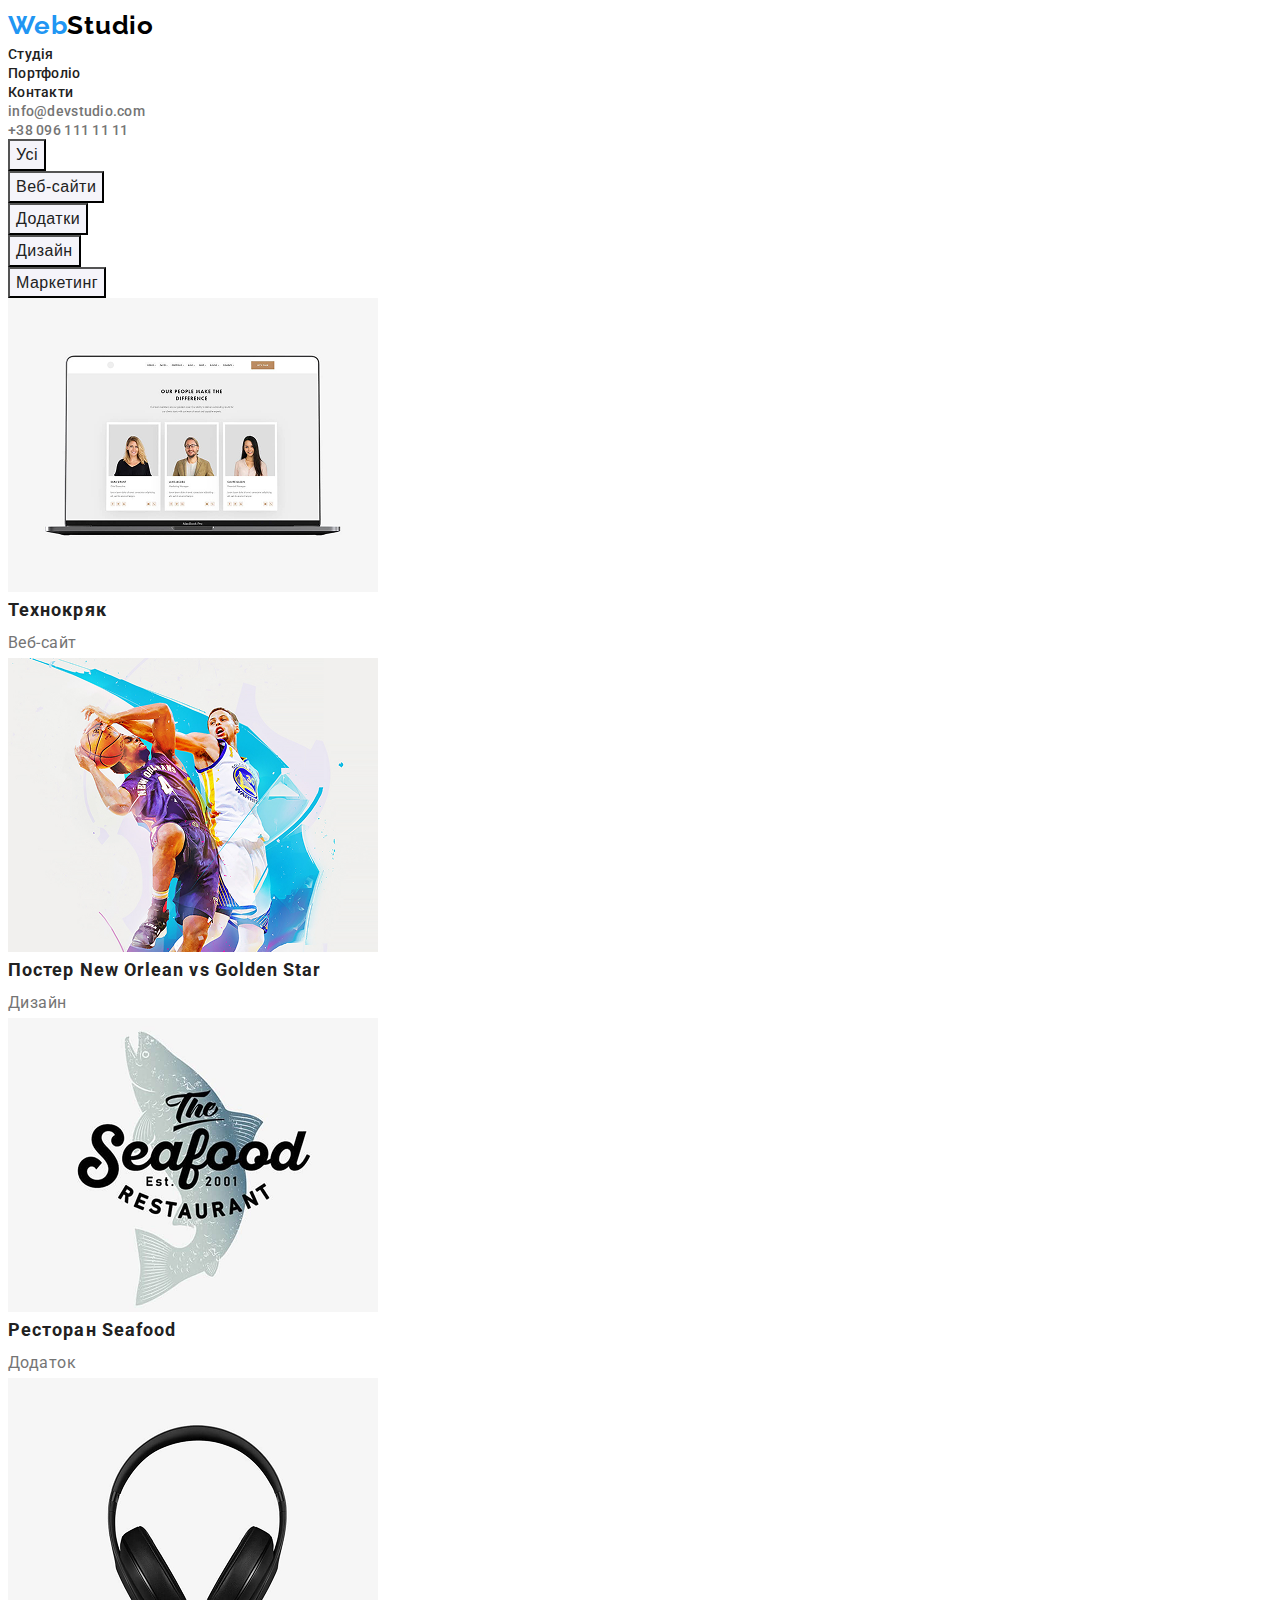
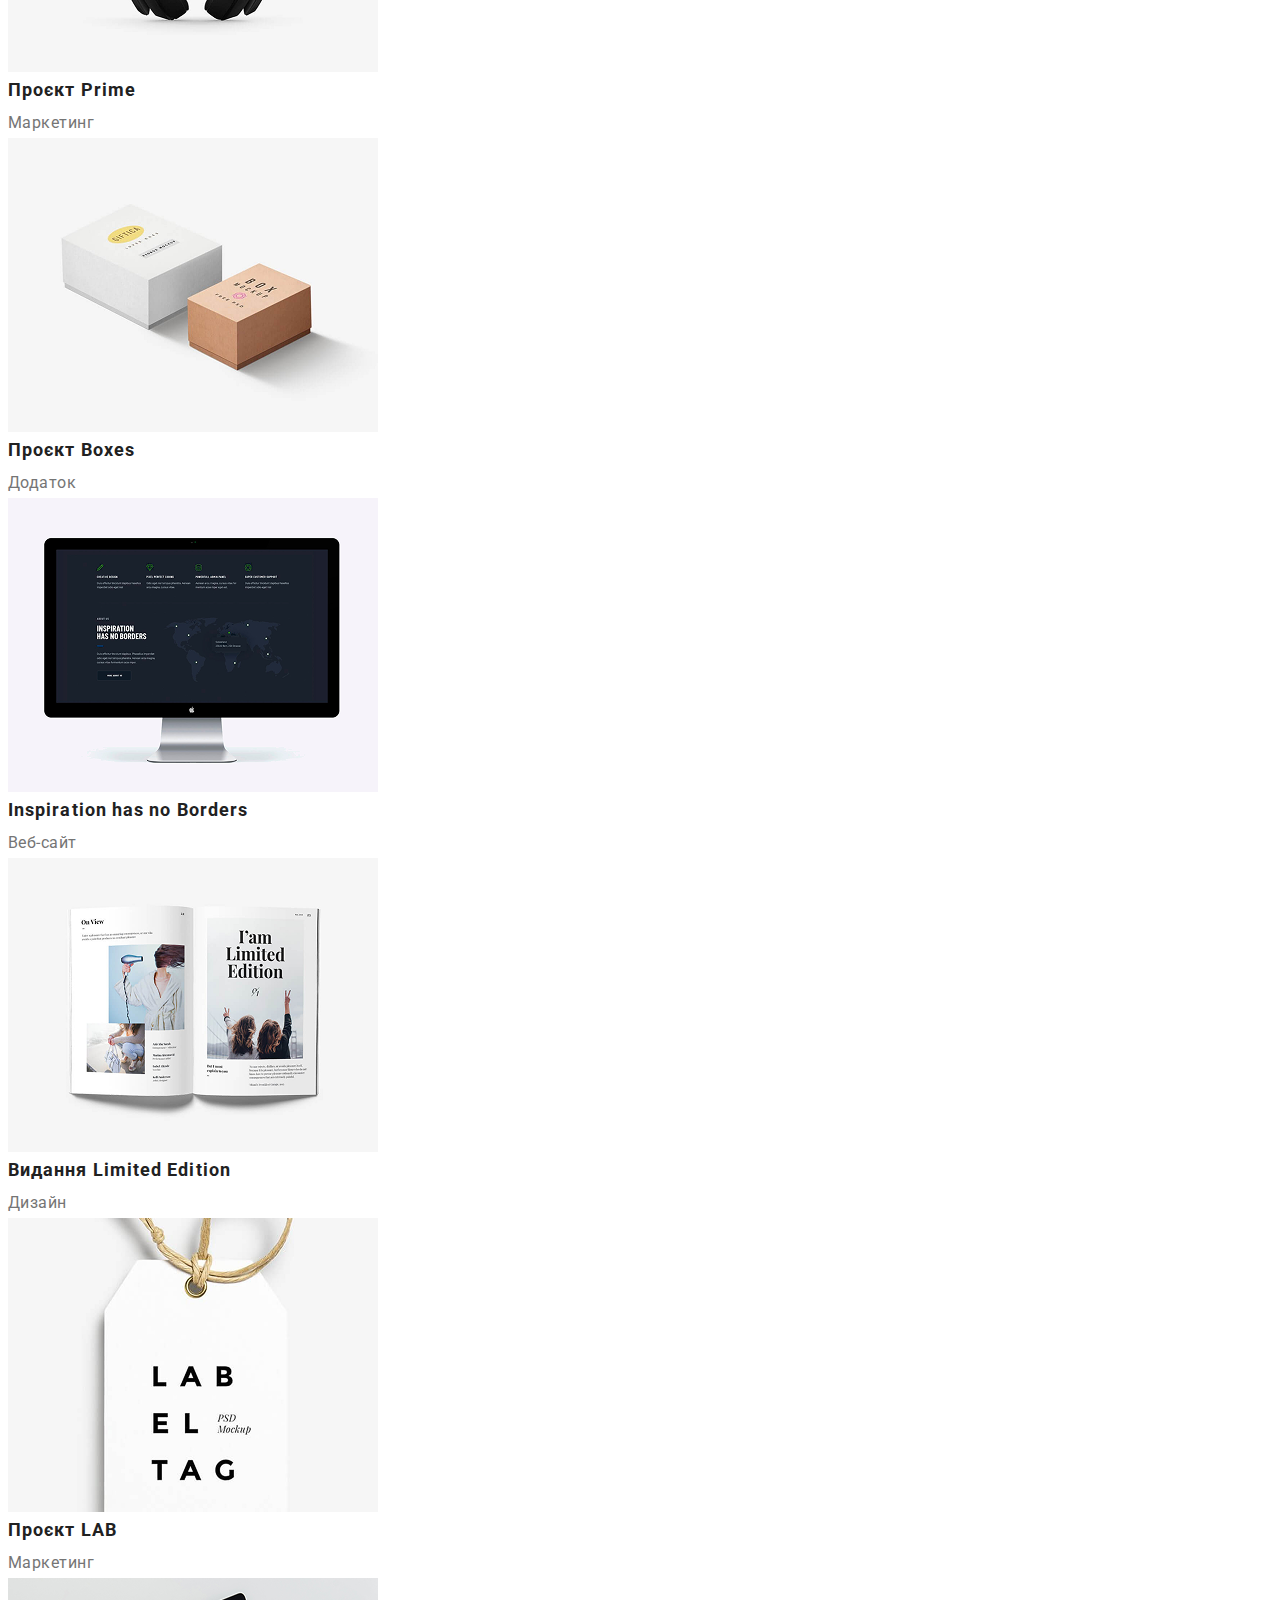
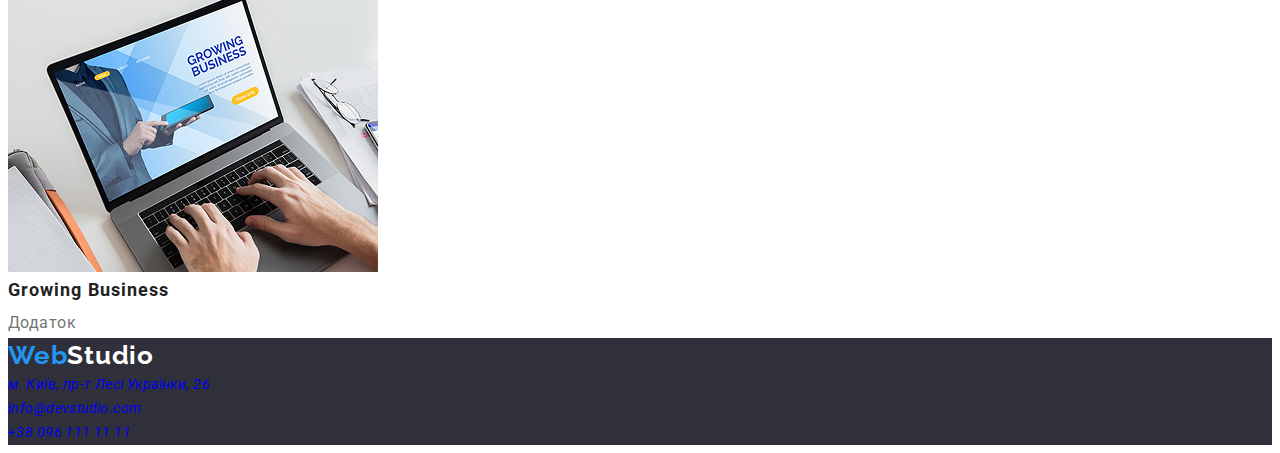
==== commit e81ccbc7: "normalize" ====
--- a/pages/portfolio.html
+++ b/pages/portfolio.html
@@ -7,6 +7,8 @@
     <link rel="preconnect" href="https://fonts.googleapis.com">
     <link rel="preconnect" href="https://fonts.gstatic.com" crossorigin>
     <link href="https://fonts.googleapis.com/css2?family=Raleway:ital,wght@0,100..900;1,100..900&family=Roboto:ital,wght@0,100..900;1,100..900&display=swap" rel="stylesheet">
+    <link rel="stylesheet" href="https://cdnjs.cloudflare.com/ajax/libs/modern-normalize/3.0.1/modern-normalize.min.css" integrity="sha512-q6WgHqiHlKyOqslT/lgBgodhd03Wp4BEqKeW6nNtlOY4quzyG3VoQKFrieaCeSnuVseNKRGpGeDU3qPmabCANg==" crossorigin="anonymous" referrerpolicy="no-referrer" />
+    <link rel="stylesheet" href="../css/reset.css">
     <link rel="stylesheet" href="../css/styles.css">
 </head>
 <body>
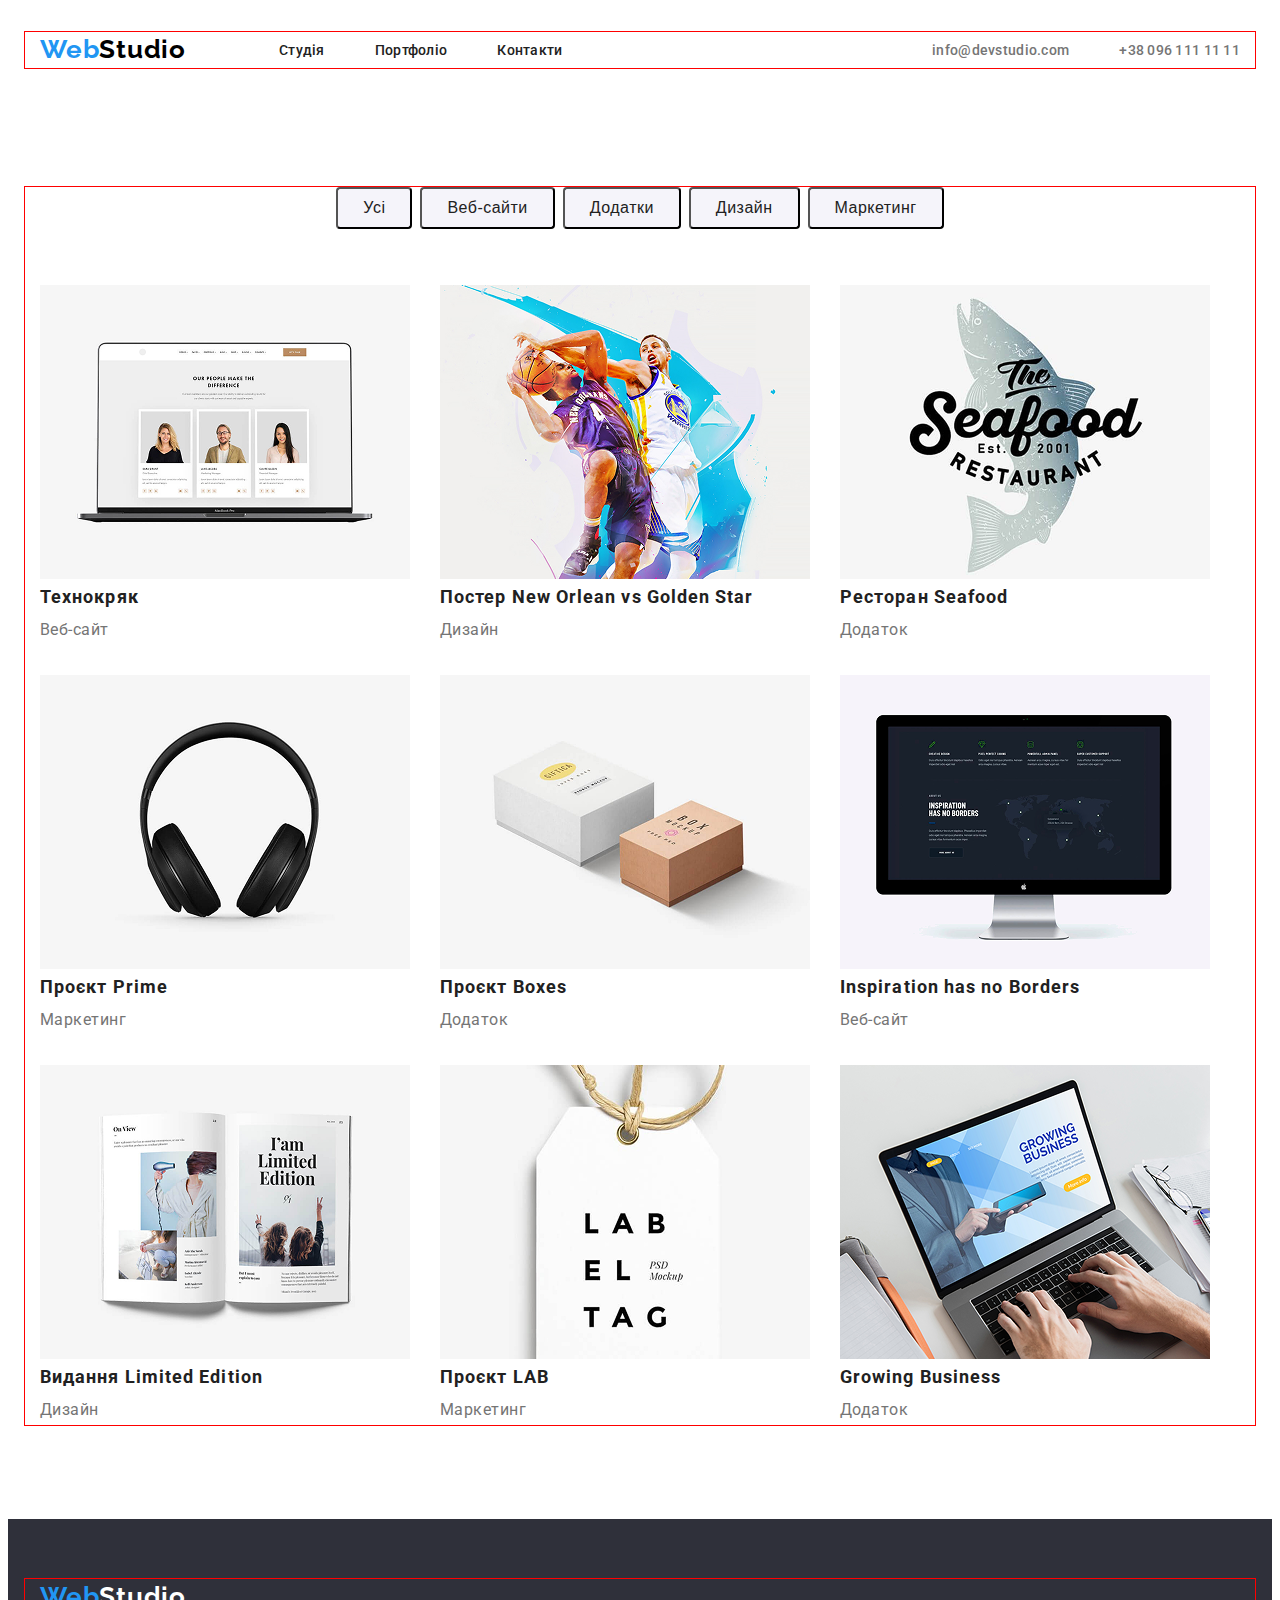
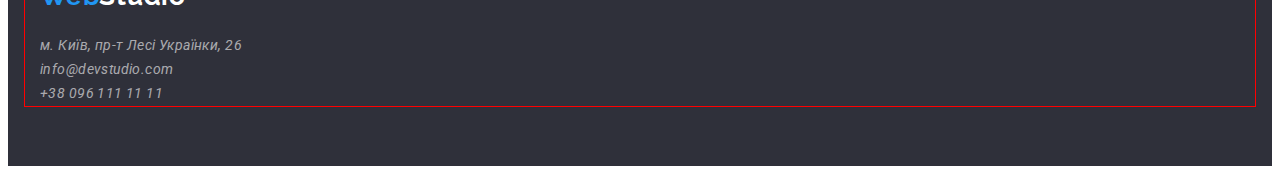
==== commit 5de385e5: "container" ====
--- a/pages/portfolio.html
+++ b/pages/portfolio.html
@@ -13,6 +13,7 @@
 </head>
 <body>
     <header class="header">
+        <div class="container">
         <a class="header-logo" href="../index.html"><span class="logo-first">Web</span><span class="logo-second">Studio</span></a>
         <nav class="header-nav">
         <ul class="header-list">
@@ -27,21 +28,23 @@
             <li class="header-element"><a class="header-contact" href="tel:+380961111111">+38 096 111 11 11</a></li>
             
         </ul>
+       </div>
     </header>
 
     <main class="main">
         <section class="filters">
+            <div class="container">
             <ul class="filters-list">
-                <li class="filters-item"><button class="filters-btn" type="button">Усі</button></li>
-                <li class="filters-item"><button class="filters-btn" type="button">Веб-сайти</button></li>
-                <li class="filters-item"><button class="filters-btn" type="button">Додатки</button></li>
-                <li class="filters-item"><button class="filters-btn" type="button">Дизайн</button></li>
-                <li class="filters-item"><button class="filters-btn" type="button">Маркетинг</button></li>
+                <li class="filters-element"><button class="filters-btn" type="button">Усі</button></li>
+                <li class="filters-element"><button class="filters-btn" type="button">Веб-сайти</button></li>
+                <li class="filters-element"><button class="filters-btn" type="button">Додатки</button></li>
+                <li class="filters-element"><button class="filters-btn" type="button">Дизайн</button></li>
+                <li class="filters-element"><button class="filters-btn" type="button">Маркетинг</button></li>
                
 
             </ul>
 
-            <ul class="filters-list">
+            <ul class="filters-items">
                 <li class="filters-item">
                     <img class="filters-img" src="../img/portfolio1.png" alt="photo">
                     <h2 class="filters-title">Технокряк</h2>
@@ -96,20 +99,23 @@
                     <p class="filters-text">Додаток</p>
                 </li>
             </ul>
+            </div>
         </section>
     </main>
 
     <footer class="footer">
+        <div class="container">
         <a class="footer-logo" href="../index.html"><span class="logo-first">Web</span><span class="logo-second-footer">Studio</span></a>
 
-    <address class="footer-contact">
+        <address class="footer-contacts">
         <ul class="footer-list">
-            <li class="footer-item"><a class="footer-link" target="_blank" href="https://www.google.com/maps/place/%D0%B1%D1%83%D0%BB.+%D0%9B%D0%B5%D1%81%D0%B8+%D0%A3%D0%BA%D1%80%D0%B0%D0%B8%D0%BD%D0%BA%D0%B8,+26,+%D0%9A%D0%B8%D0%B5%D0%B2,+02000/@50.4728014,30.4060492,12z/data=!4m10!1m2!2m1!1z0LwuINCa0LjRl9CyLCDQv9GALdGCINCb0LXRgdGWINCj0LrRgNCw0ZfQvdC60LgsIDI2!3m6!1s0x40d4cf0e033ecbe9:0x57a4dffefec77da0!8m2!3d50.4265807!4d30.5383858!15sCjPQvC4g0JrQuNGX0LIsINC_0YAt0YIg0JvQtdGB0ZYg0KPQutGA0LDRl9C90LrQuCwgMjaSARFjb21wb3VuZF9idWlsZGluZ-ABAA!16s%2Fg%2F1tctq5jv?entry=ttu&g_ep=EgoyMDI1MDIwOS4wIKXMDSoASAFQAw%3D%3D">м. Київ, пр-т Лесі Українки, 26</a></li>
+            <li class="footer-item"><a class="footer-contact" target="_blank" href="https://www.google.com/maps/place/%D0%B1%D1%83%D0%BB.+%D0%9B%D0%B5%D1%81%D0%B8+%D0%A3%D0%BA%D1%80%D0%B0%D0%B8%D0%BD%D0%BA%D0%B8,+26,+%D0%9A%D0%B8%D0%B5%D0%B2,+02000/@50.4728014,30.4060492,12z/data=!4m10!1m2!2m1!1z0LwuINCa0LjRl9CyLCDQv9GALdGCINCb0LXRgdGWINCj0LrRgNCw0ZfQvdC60LgsIDI2!3m6!1s0x40d4cf0e033ecbe9:0x57a4dffefec77da0!8m2!3d50.4265807!4d30.5383858!15sCjPQvC4g0JrQuNGX0LIsINC_0YAt0YIg0JvQtdGB0ZYg0KPQutGA0LDRl9C90LrQuCwgMjaSARFjb21wb3VuZF9idWlsZGluZ-ABAA!16s%2Fg%2F1tctq5jv?entry=ttu&g_ep=EgoyMDI1MDIwOS4wIKXMDSoASAFQAw%3D%3D">м. Київ, пр-т Лесі Українки, 26</a></li>
 
-            <li class="footer-item"><a class="footer-mail" href="mailto:info@devstudio.com">info@devstudio.com</a></li>
+            <li class="footer-item"><a class="footer-contact" href="mailto:info@devstudio.com">info@devstudio.com</a></li>
 
-            <li class="footer-item"><a class="footer-phone" href="tel:+380961111111">+38 096 111 11 11</a></li>
+            <li class="footer-item"><a class="footer-contact" href="tel:+380961111111">+38 096 111 11 11</a></li>
         </ul>
-    </address>
+       </address>
+       </div>
     </footer>
 </html>--- a/css/styles.css
+++ b/css/styles.css
@@ -14,12 +14,29 @@
   font-family: Roboto;
 }
 
+.container{
+  width: 1200px;
+  padding: 0 15px;
+  margin: 0 auto;
+  outline: 1px solid red;
+}
+
 .header{
   background: var(--main-color);
+  padding-top: 24px ;
+  padding-bottom: 25px;
+}
+
+.header .container{
+  display: flex;
+  align-items: center;
 }
 
 .effective{
   background: var(--footer-background);
+  padding-top: 200px;
+  padding-bottom: 200px;
+  text-align: center;
 }
 
 .logo-first{
@@ -38,6 +55,13 @@
 font-weight: 700;
 line-height: 1.38;
 letter-spacing: 0.78px;
+margin-right: 93px;
+}
+
+.header-list{
+  display: flex;
+  gap: 50px;
+
 }
 
 .header-link{
@@ -46,6 +70,12 @@
 font-weight: 500;
 line-height: 1.14;
 letter-spacing: 0.28px;
+}
+
+.header-items{
+  display: flex;
+  gap: 50px;
+  margin-left: auto;
 }
 
 .header-contact{
@@ -64,6 +94,9 @@
 line-height: 1.36; /* 136.364% */
 letter-spacing: 2.64px;
 text-transform: uppercase;
+width: 696px;
+margin: 0 auto;
+margin-bottom: 30px;
 }
 
 .effective-btn{
@@ -74,7 +107,21 @@
   line-height: 1.87; /* 187.5% */
   letter-spacing: 0.96px;
   background: var(--accent-color);
-}
+  padding: 10px 32px;
+  border-radius: 4px;
+}
+
+.features{
+  padding-top: 94px;
+  padding-bottom: 94px;
+}
+
+.features-list{
+  display: flex;
+  gap: 30px;
+}
+
+
 
 .features-title{
   color: var(--text-color);
@@ -83,7 +130,9 @@
 line-height: 1.14;
 letter-spacing: 0.42px;
 text-transform: uppercase;
-}
+margin-bottom: 10px;
+}
+
 
 .features-text{
   color: var(--desk-color);
@@ -93,6 +142,10 @@
 letter-spacing: 0.42px;
 }
 
+.activity{
+  padding-bottom: 94px;
+}
+
 .activity-title{
   color: var(--text-color);
 text-align: center;
@@ -100,6 +153,18 @@
 font-weight: 700;
 line-height: 1.16;
 letter-spacing: 1.08px;
+margin-bottom: 50px;
+}
+
+.activity-list{
+  display: flex;
+  gap: 30px;
+}
+
+.team{
+  padding-top: 94px;
+  padding-bottom: 94px;
+  background-color: var(--team-background);
 }
 
 .team-title{
@@ -109,6 +174,23 @@
 font-weight: 700;
 line-height: 1.16;
 letter-spacing: 1.08px;
+margin-bottom: 50px;
+}
+
+.team-list{
+  display: flex;
+  gap: 30px;
+}
+
+.team-img{
+  width: 270px;
+ height: 260px;
+}
+
+.team-container{
+  background-color: var(--main-color);
+  padding-top: 30px;
+  padding-bottom: 30px;
 }
 
 .team-subtitle{
@@ -131,6 +213,12 @@
 
 .footer{
   background: var(--footer-background);
+  padding-top: 60px;
+  padding-bottom: 60px;
+}
+
+.footer-list{
+  margin-top: 20px;
 }
 
 .footer-item:first-child{
@@ -158,6 +246,14 @@
   letter-spacing: 0.78px;  
 }
 
+.filters-list{
+  display: flex;
+  gap: 8px;
+  justify-content: center;
+  margin-bottom: 56px;
+  margin-top: 94px;
+}
+
 .filters-btn{
   color: var(--text-color);
   text-align: center;
@@ -166,6 +262,24 @@
   line-height: 1.62; /* 162.5% */
   letter-spacing: 0.48px;  
   background: var(--team-background);
+  border-radius: 4px;
+  padding: 6px 22px;
+}
+
+.filters-btn:first-child{
+  padding: 6px 25px;
+}
+
+.filters-items{
+  display: flex;
+  flex-wrap: wrap;
+  grid-gap: 30px;
+  margin-bottom: 94px;
+}
+
+.filters-img{
+  width: 370px;
+  height: 294px;
 }
 
 .filters-title{
